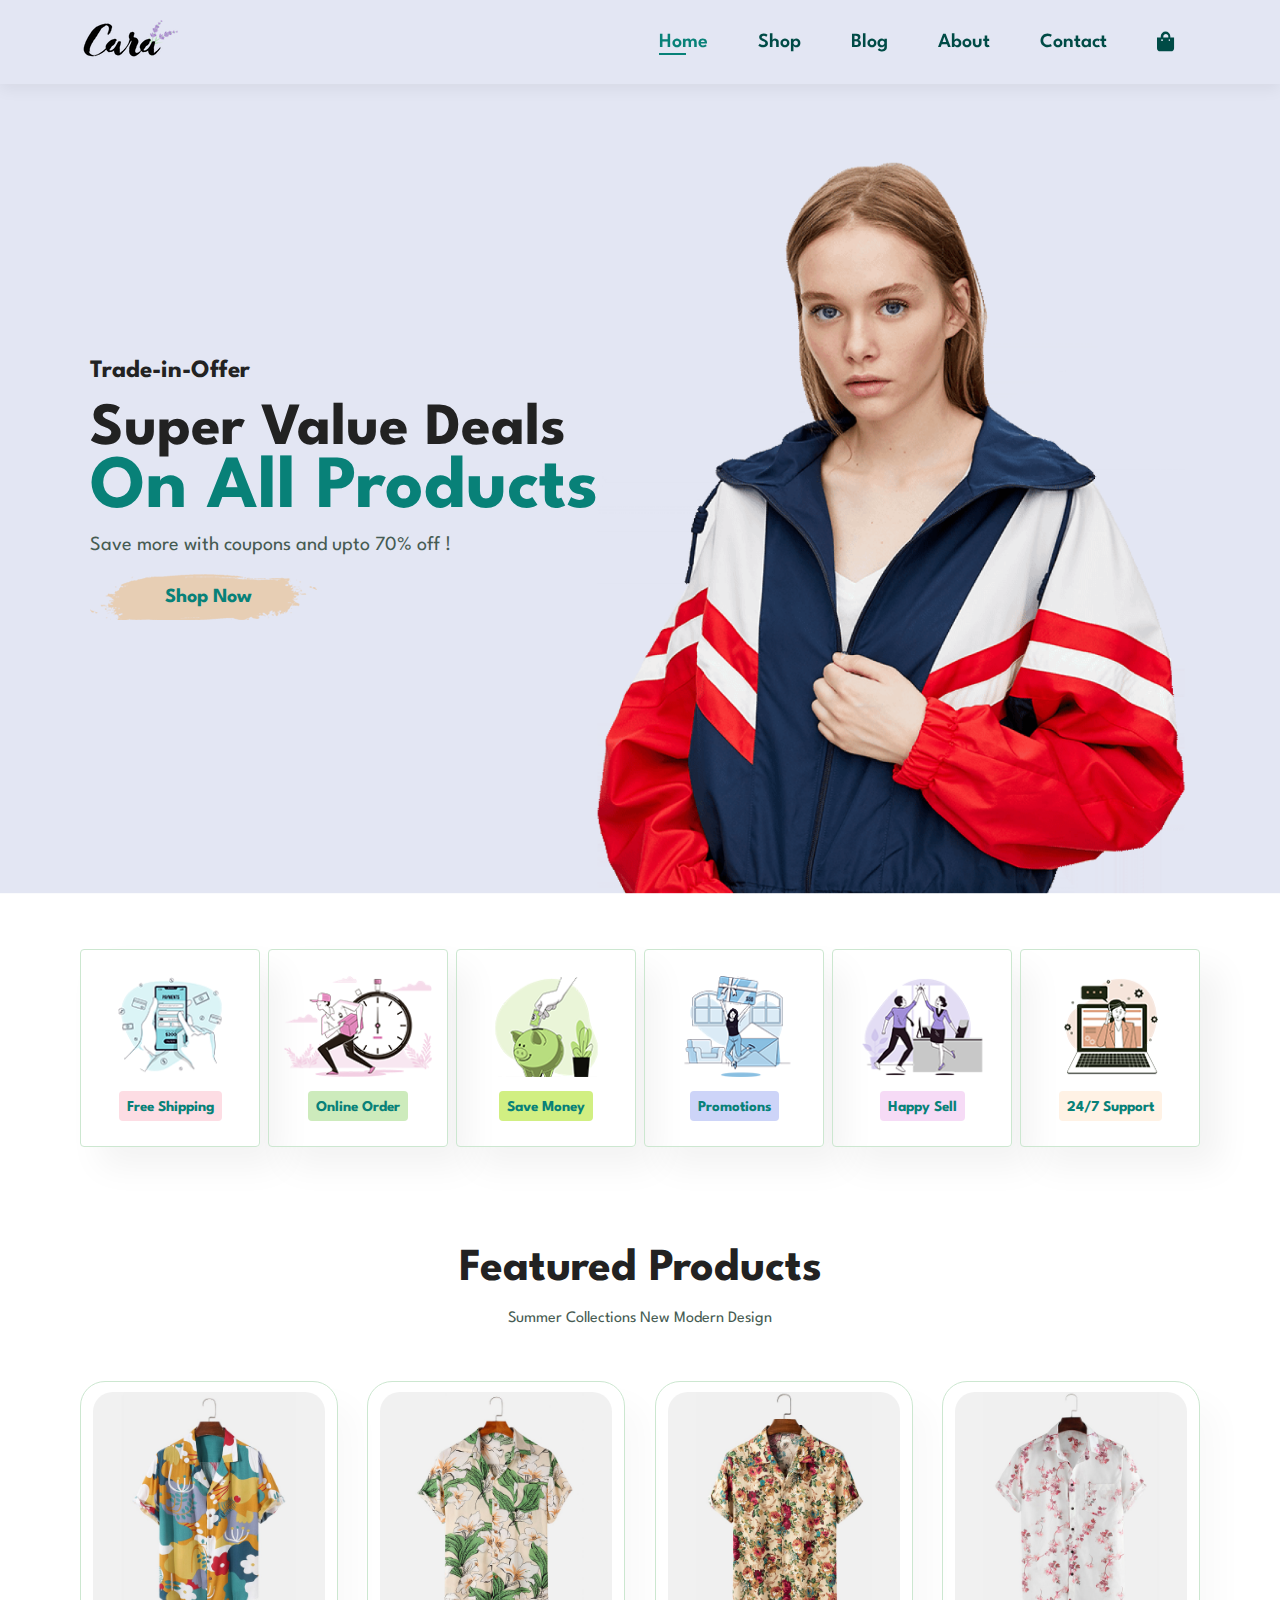
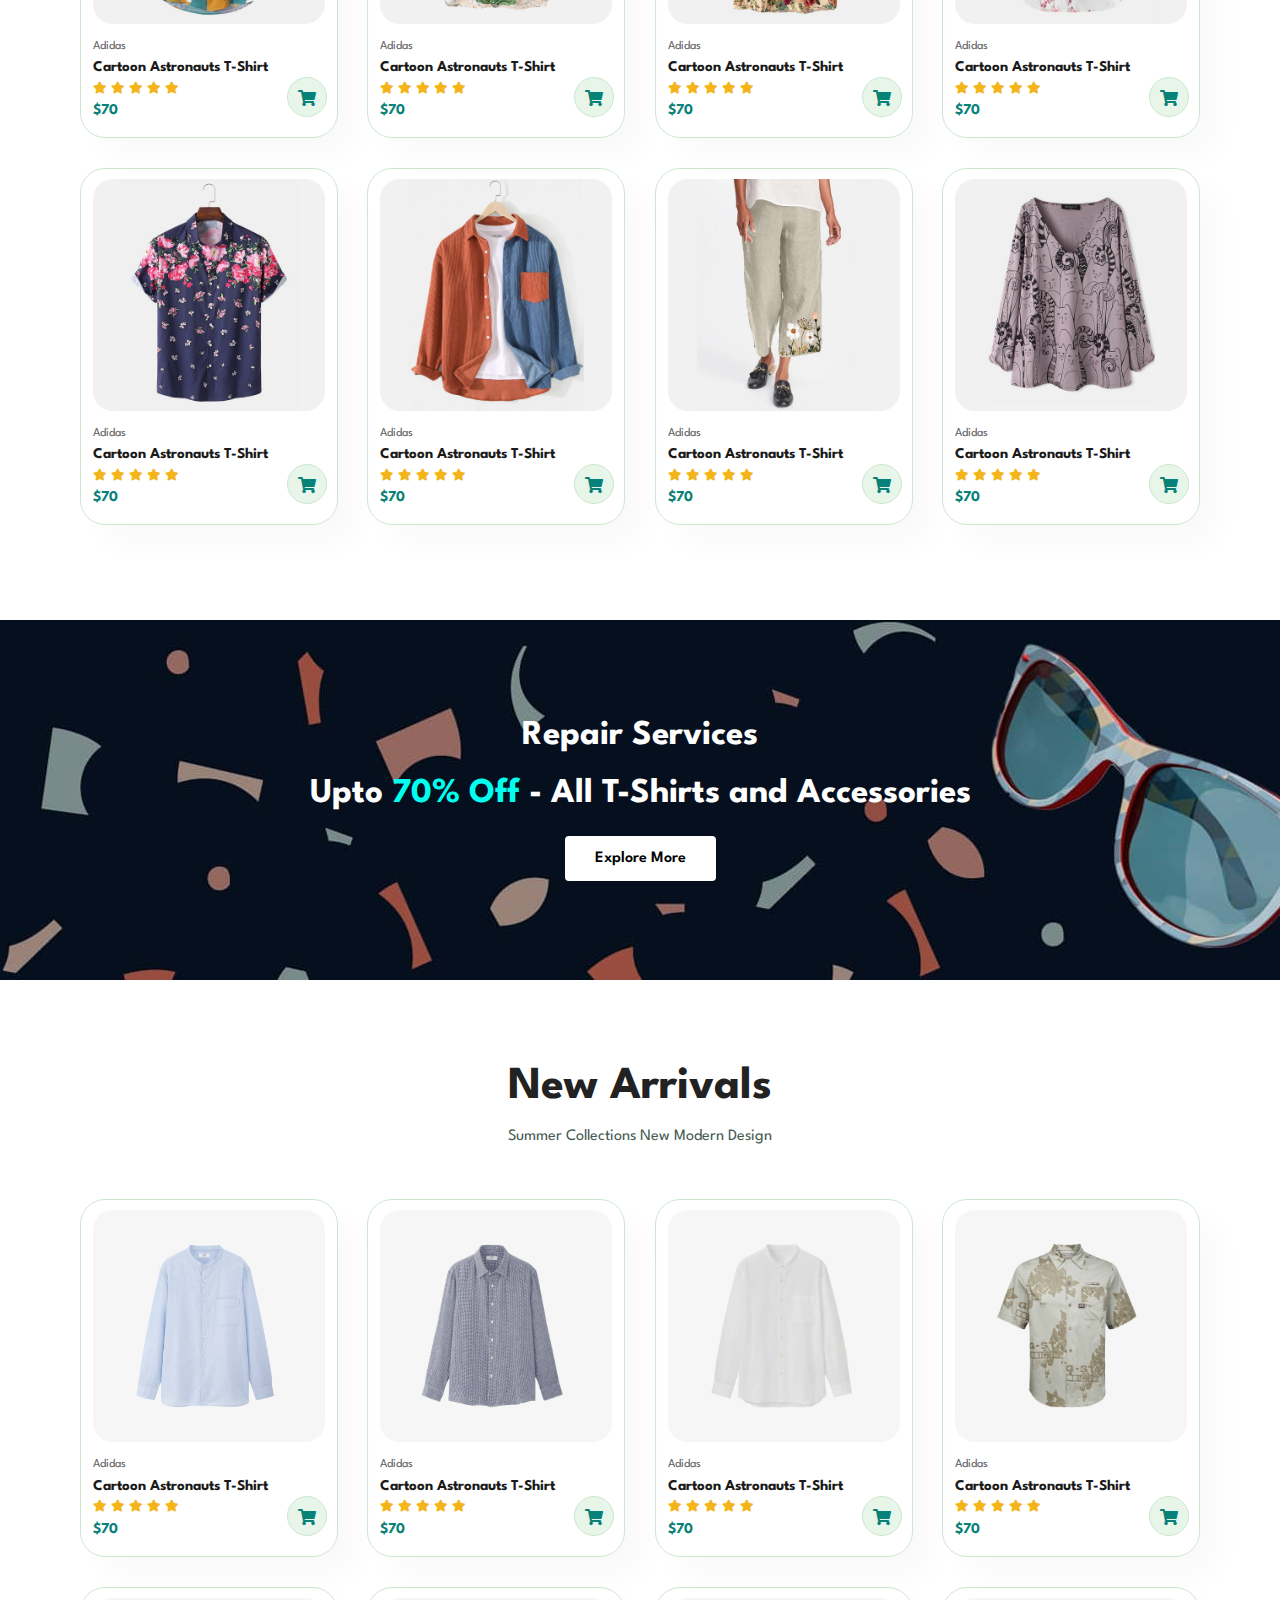
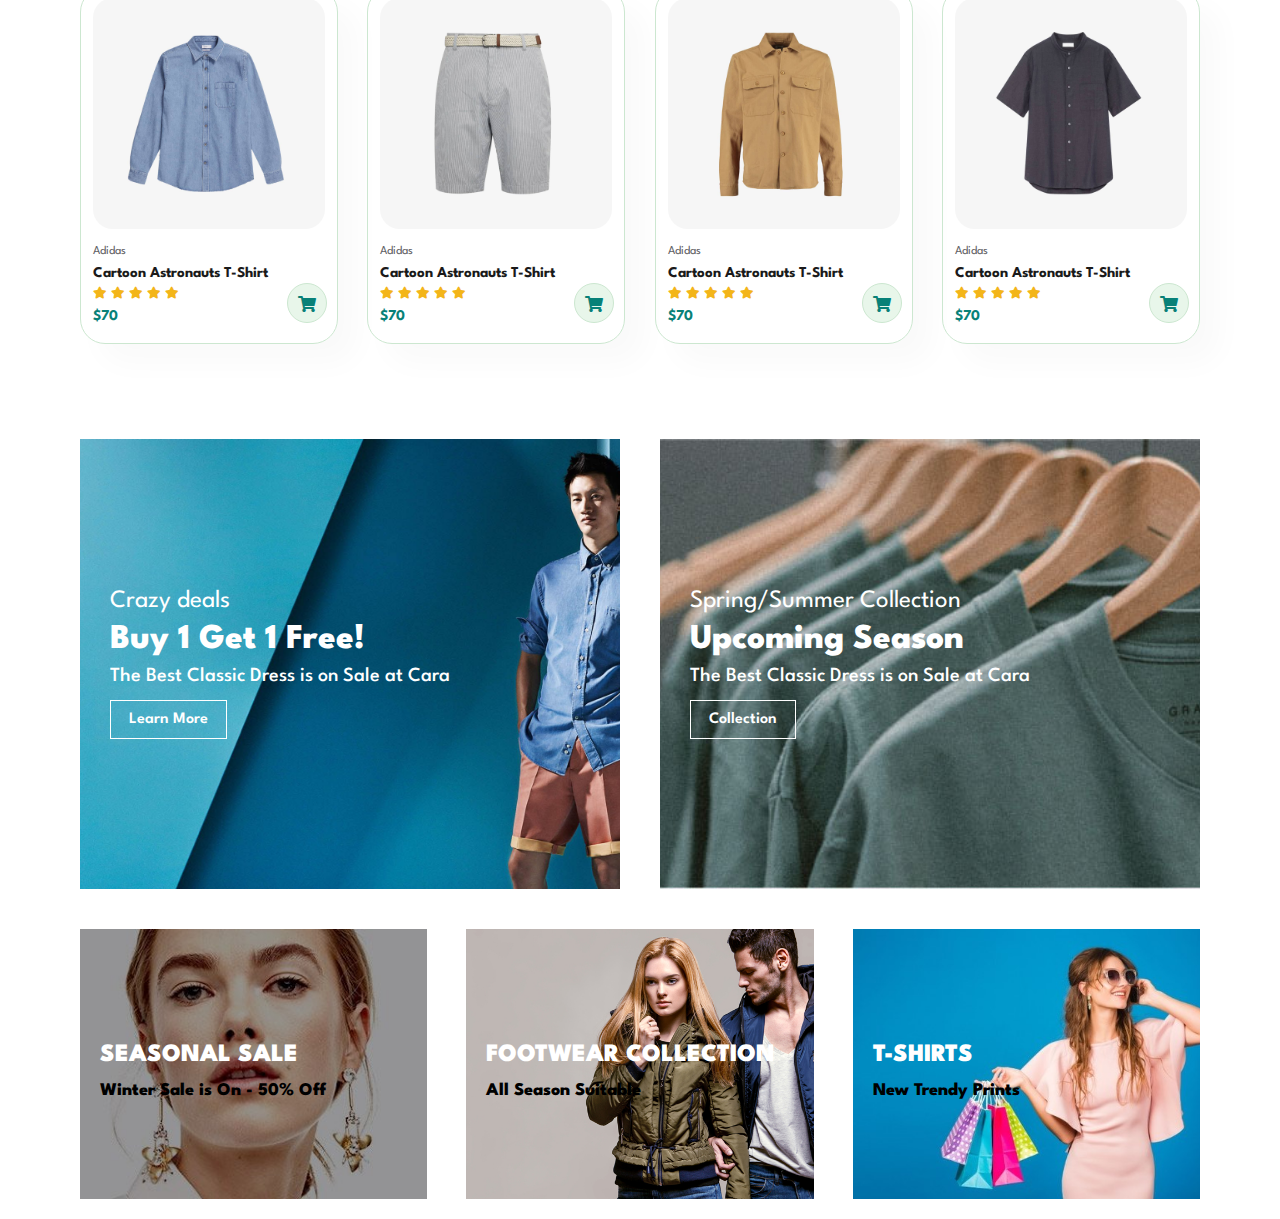
==== index.html @ 26cc650f "New Commits Were Made" ====
<!DOCTYPE html>
<html lang="en">
  <head>
    <meta charset="UTF-8" />
    <meta http-equiv="X-UA-Compatible" content="IE=edge" />
    <meta name="viewport" content="width=device-width, initial-scale=1.0" />
    <title>Cara</title>
    <link rel="stylesheet" href="./styles.css" />
    <link
      rel="stylesheet"
      href="https://use.fontawesome.com/releases/v5.15.4/css/all.css"
    />
  </head>
  <body>
    <section id="header">
      <a href="#"><img src="./img/logo.png" alt="logo" /></a>
      <div>
        <ul id="navbar">
          <li><a class="active" href="index.html">Home</a></li>
          <li><a href="shop.html">Shop</a></li>
          <li><a href="blog.html">Blog</a></li>
          <li><a href="about.html">About</a></li>
          <li><a href="contact.html">Contact</a></li>
          <li>
            <a href="cart.html"><i class="fas fa-shopping-bag"></i></a>
          </li>
        </ul>
      </div>
    </section>

    <section id="hero">
      <h4>Trade-in-Offer</h4>
      <h2>Super Value Deals</h2>
      <h1>On All Products</h1>
      <p>Save more with coupons and upto 70% off !</p>
      <button>Shop Now</button>
    </section>

    <section id="feature" class="section-p1">
      <div class="feature-box">
        <img src="./img/features/f1.png" alt="" />
        <h6>Free Shipping</h6>
      </div>
      <div class="feature-box">
        <img src="./img/features/f2.png" alt="" />
        <h6>Online Order</h6>
      </div>
      <div class="feature-box">
        <img src="./img/features/f3.png" alt="" />
        <h6>Save Money</h6>
      </div>
      <div class="feature-box">
        <img src="./img/features/f4.png" alt="" />
        <h6>Promotions</h6>
      </div>
      <div class="feature-box">
        <img src="./img/features/f5.png" alt="" />
        <h6>Happy Sell</h6>
      </div>
      <div class="feature-box">
        <img src="./img/features/f6.png" alt="" />
        <h6>24/7 Support</h6>
      </div>
    </section>

    <section id="product1" class="section-p1">
      <h2>Featured Products</h2>
      <p>Summer Collections New Modern Design</p>
      <div class="product-container">
        <div class="pro">
          <img src="./img/products/f1.jpg" alt="product" />
          <div class="description">
            <span>Adidas</span>
            <h5>Cartoon Astronauts T-Shirt</h5>
            <div class="rating-star">
              <i class="fas fa-star"></i>
              <i class="fas fa-star"></i>
              <i class="fas fa-star"></i>
              <i class="fas fa-star"></i>
              <i class="fas fa-star"></i>
            </div>
            <h4>$70</h4>
          </div>
          <a href="#"><i class="fas fa-shopping-cart cart"></i></a>
        </div>
        <div class="pro">
          <img src="./img/products/f2.jpg" alt="product" />
          <div class="description">
            <span>Adidas</span>
            <h5>Cartoon Astronauts T-Shirt</h5>
            <div class="rating-star">
              <i class="fas fa-star"></i>
              <i class="fas fa-star"></i>
              <i class="fas fa-star"></i>
              <i class="fas fa-star"></i>
              <i class="fas fa-star"></i>
            </div>
            <h4>$70</h4>
          </div>
          <a href="#"><i class="fas fa-shopping-cart cart"></i></a>
        </div>
        <div class="pro">
          <img src="./img/products/f3.jpg" alt="product" />
          <div class="description">
            <span>Adidas</span>
            <h5>Cartoon Astronauts T-Shirt</h5>
            <div class="rating-star">
              <i class="fas fa-star"></i>
              <i class="fas fa-star"></i>
              <i class="fas fa-star"></i>
              <i class="fas fa-star"></i>
              <i class="fas fa-star"></i>
            </div>
            <h4>$70</h4>
          </div>
          <a href="#"><i class="fas fa-shopping-cart cart"></i></a>
        </div>
        <div class="pro">
          <img src="./img/products/f4.jpg" alt="product" />
          <div class="description">
            <span>Adidas</span>
            <h5>Cartoon Astronauts T-Shirt</h5>
            <div class="rating-star">
              <i class="fas fa-star"></i>
              <i class="fas fa-star"></i>
              <i class="fas fa-star"></i>
              <i class="fas fa-star"></i>
              <i class="fas fa-star"></i>
            </div>
            <h4>$70</h4>
          </div>
          <a href="#"><i class="fas fa-shopping-cart cart"></i></a>
        </div>
        <div class="pro">
          <img src="./img/products/f5.jpg" alt="product" />
          <div class="description">
            <span>Adidas</span>
            <h5>Cartoon Astronauts T-Shirt</h5>
            <div class="rating-star">
              <i class="fas fa-star"></i>
              <i class="fas fa-star"></i>
              <i class="fas fa-star"></i>
              <i class="fas fa-star"></i>
              <i class="fas fa-star"></i>
            </div>
            <h4>$70</h4>
          </div>
          <a href="#"><i class="fas fa-shopping-cart cart"></i></a>
        </div>
        <div class="pro">
          <img src="./img/products/f6.jpg" alt="product" />
          <div class="description">
            <span>Adidas</span>
            <h5>Cartoon Astronauts T-Shirt</h5>
            <div class="rating-star">
              <i class="fas fa-star"></i>
              <i class="fas fa-star"></i>
              <i class="fas fa-star"></i>
              <i class="fas fa-star"></i>
              <i class="fas fa-star"></i>
            </div>
            <h4>$70</h4>
          </div>
          <a href="#"><i class="fas fa-shopping-cart cart"></i></a>
        </div>
        <div class="pro">
          <img src="./img/products/f7.jpg" alt="product" />
          <div class="description">
            <span>Adidas</span>
            <h5>Cartoon Astronauts T-Shirt</h5>
            <div class="rating-star">
              <i class="fas fa-star"></i>
              <i class="fas fa-star"></i>
              <i class="fas fa-star"></i>
              <i class="fas fa-star"></i>
              <i class="fas fa-star"></i>
            </div>
            <h4>$70</h4>
          </div>
          <a href="#"><i class="fas fa-shopping-cart cart"></i></a>
        </div>
        <div class="pro">
          <img src="./img/products/f8.jpg" alt="product" />
          <div class="description">
            <span>Adidas</span>
            <h5>Cartoon Astronauts T-Shirt</h5>
            <div class="rating-star">
              <i class="fas fa-star"></i>
              <i class="fas fa-star"></i>
              <i class="fas fa-star"></i>
              <i class="fas fa-star"></i>
              <i class="fas fa-star"></i>
            </div>
            <h4>$70</h4>
          </div>
          <a href="#"><i class="fas fa-shopping-cart cart"></i></a>
        </div>
      </div>
    </section>

    <section id="banner" class="section-m1">
      <h4>Repair Services</h4>
      <h2>Upto <span>70% Off</span> - All T-Shirts and Accessories</h2>
      <button class="normal">Explore More</button>
    </section>

    <section id="product1" class="section-p1">
      <h2>New Arrivals</h2>
      <p>Summer Collections New Modern Design</p>
      <div class="product-container">
        <div class="pro">
          <img src="./img/products/n1.jpg" alt="product" />
          <div class="description">
            <span>Adidas</span>
            <h5>Cartoon Astronauts T-Shirt</h5>
            <div class="rating-star">
              <i class="fas fa-star"></i>
              <i class="fas fa-star"></i>
              <i class="fas fa-star"></i>
              <i class="fas fa-star"></i>
              <i class="fas fa-star"></i>
            </div>
            <h4>$70</h4>
          </div>
          <a href="#"><i class="fas fa-shopping-cart cart"></i></a>
        </div>
        <div class="pro">
          <img src="./img/products/n2.jpg" alt="product" />
          <div class="description">
            <span>Adidas</span>
            <h5>Cartoon Astronauts T-Shirt</h5>
            <div class="rating-star">
              <i class="fas fa-star"></i>
              <i class="fas fa-star"></i>
              <i class="fas fa-star"></i>
              <i class="fas fa-star"></i>
              <i class="fas fa-star"></i>
            </div>
            <h4>$70</h4>
          </div>
          <a href="#"><i class="fas fa-shopping-cart cart"></i></a>
        </div>
        <div class="pro">
          <img src="./img/products/n3.jpg" alt="product" />
          <div class="description">
            <span>Adidas</span>
            <h5>Cartoon Astronauts T-Shirt</h5>
            <div class="rating-star">
              <i class="fas fa-star"></i>
              <i class="fas fa-star"></i>
              <i class="fas fa-star"></i>
              <i class="fas fa-star"></i>
              <i class="fas fa-star"></i>
            </div>
            <h4>$70</h4>
          </div>
          <a href="#"><i class="fas fa-shopping-cart cart"></i></a>
        </div>
        <div class="pro">
          <img src="./img/products/n4.jpg" alt="product" />
          <div class="description">
            <span>Adidas</span>
            <h5>Cartoon Astronauts T-Shirt</h5>
            <div class="rating-star">
              <i class="fas fa-star"></i>
              <i class="fas fa-star"></i>
              <i class="fas fa-star"></i>
              <i class="fas fa-star"></i>
              <i class="fas fa-star"></i>
            </div>
            <h4>$70</h4>
          </div>
          <a href="#"><i class="fas fa-shopping-cart cart"></i></a>
        </div>
        <div class="pro">
          <img src="./img/products/n5.jpg" alt="product" />
          <div class="description">
            <span>Adidas</span>
            <h5>Cartoon Astronauts T-Shirt</h5>
            <div class="rating-star">
              <i class="fas fa-star"></i>
              <i class="fas fa-star"></i>
              <i class="fas fa-star"></i>
              <i class="fas fa-star"></i>
              <i class="fas fa-star"></i>
            </div>
            <h4>$70</h4>
          </div>
          <a href="#"><i class="fas fa-shopping-cart cart"></i></a>
        </div>
        <div class="pro">
          <img src="./img/products/n6.jpg" alt="product" />
          <div class="description">
            <span>Adidas</span>
            <h5>Cartoon Astronauts T-Shirt</h5>
            <div class="rating-star">
              <i class="fas fa-star"></i>
              <i class="fas fa-star"></i>
              <i class="fas fa-star"></i>
              <i class="fas fa-star"></i>
              <i class="fas fa-star"></i>
            </div>
            <h4>$70</h4>
          </div>
          <a href="#"><i class="fas fa-shopping-cart cart"></i></a>
        </div>
        <div class="pro">
          <img src="./img/products/n7.jpg" alt="product" />
          <div class="description">
            <span>Adidas</span>
            <h5>Cartoon Astronauts T-Shirt</h5>
            <div class="rating-star">
              <i class="fas fa-star"></i>
              <i class="fas fa-star"></i>
              <i class="fas fa-star"></i>
              <i class="fas fa-star"></i>
              <i class="fas fa-star"></i>
            </div>
            <h4>$70</h4>
          </div>
          <a href="#"><i class="fas fa-shopping-cart cart"></i></a>
        </div>
        <div class="pro">
          <img src="./img/products/n8.jpg" alt="product" />
          <div class="description">
            <span>Adidas</span>
            <h5>Cartoon Astronauts T-Shirt</h5>
            <div class="rating-star">
              <i class="fas fa-star"></i>
              <i class="fas fa-star"></i>
              <i class="fas fa-star"></i>
              <i class="fas fa-star"></i>
              <i class="fas fa-star"></i>
            </div>
            <h4>$70</h4>
          </div>
          <a href="#"><i class="fas fa-shopping-cart cart"></i></a>
        </div>
      </div>
    </section>

    <section id="sm-banner" class="section-p1">
      <div class="banner-box">
        <h4>Crazy deals</h4>
        <h2>Buy 1 Get 1 Free!</h2>
        <span>The Best Classic Dress is on Sale at Cara</span>
        <button class="white">Learn More</button>
      </div>
      <div class="banner-box banner-box2">
        <h4>Spring/Summer Collection</h4>
        <h2>Upcoming Season</h2>
        <span>The Best Classic Dress is on Sale at Cara</span>
        <button class="white">Collection</button>
      </div>
    </section>

    <section id="banner3">
      <div class="banner-box">
        <h2>SEASONAL SALE</h2>
        <h3>Winter Sale is On - 50% Off</h3>
      </div>
      <div class="banner-box banner-box2">
        <h2>FOOTWEAR COLLECTION</h2>
        <h3>All Season Suitable</h3>
      </div>
      <div class="banner-box banner-box3">
        <h2>T-SHIRTS</h2>
        <h3>New Trendy Prints</h3>
      </div>
    </section>

    <section id="newsletter"></section>

    <script src="script.js"></script>
  </body>
</html>
---- styles.css ----
@import url("https://fonts.googleapis.com/css2?family=League+Spartan:wght@100;200;300;500;600;700;800;900&display=swap");

* {
  margin: 0;
  padding: 0;
  box-sizing: border-box;
  font-family: "League Spartan", sans-serif;
}

h1 {
  font-size: 50px;
  color: #222;
  line-height: 64px;
}

h2 {
  font-size: 46px;
  color: #222;
  line-height: 54px;
}

h4 {
  font-size: 20px;
  color: #222;
}

h6 {
  font-weight: 700;
  font-size: 12px;
}

p {
  font-size: 16px;
  color: #465b52;
  margin: 15px 0 20px 0;
}

.section-p1 {
  padding: 40px 80px;
}

.section-m1 {
  margin: 40px 0;
}

button.normal {
  font-size: 16px;
  font-weight: 600;
  color: #000;
  background-color: white;
  border: none;
  border-radius: 4px;
  padding: 15px 30px;
  cursor: pointer;
  outline: none;
  transition: 0.2s;
}

button.white {
  font-size: 16px;
  font-weight: 600;
  color: #fff;
  background-color: transparent;
  border: 1px solid #fff;
  padding: 11px 18px;
  cursor: pointer;
  outline: none;
  transition: 0.2s;
}

body {
  width: 100%;
  font-family: "League Spartan", sans-serif;
}

/* HEADER Starts */

#header {
  display: flex;
  align-items: center;
  justify-content: space-between;
  padding: 20px 80px;
  background: #e3e6f3;
  box-shadow: 0 5px 15px rgba(0, 0, 0, 0.06);
  z-index: 999;
  position: sticky;
  top: 0;
  left: 0;
}

/* NAVBAR */
#navbar {
  display: flex;
  align-items: center;
  justify-content: center;
}

/* Removing bullet points of list */
#navbar li {
  list-style: none;
  padding: 0 20px;
  margin: 5px;
  position: relative;
}

/* Removing Underline of Anchor Tag */
#navbar li a {
  text-decoration: none;
  font-size: 20px;
  font-weight: 600;
  color: #004b46;
  transition: 0.3s ease;
}

/* Adding Hover Effect */
#navbar li a:hover,
#navbar li a.active {
  color: #088178;
}

/* Underline Effect */
#navbar li a.active::after,
#navbar li a:hover::after {
  content: "";
  width: 30%;
  height: 2px;
  background: #088178;
  position: absolute;
  bottom: -4px;
  left: 20px;
}

/* Hero  */
#hero {
  background-image: url(./img/hero4.png);
  height: 100%;
  /* Create the parallax scrolling effect
  background-attachment: fixed;
  background-position: center;
  background-repeat: no-repeat;
  background-size: cover; */
  height: 90vh;
  width: 100%;
  background-size: cover;
  background-position: top 20% right 0;
  padding: 0 90px;
  display: flex;
  flex-direction: column;
  align-items: flex-start;
  justify-content: center;
}

/* Styling Hero Content */
#hero h4 {
  font-size: 25px;
  margin-bottom: 20px; /*changed padding-bottom: 15px; to margin-bottom: 15px;*/
}
#hero h2 {
  font-size: 60px;
}
#hero h1 {
  color: #088178;
  font-size: 75px;
}
#hero p {
  font-size: 20px;
  color: #465b52;
  margin-bottom: 20px;
}
#hero button {
  background-image: url(./img/button.png);
  background-color: transparent;
  color: #088178;
  border: none;
  padding: 14px 80px 14px 75px;
  font-size: 20px;
  font-weight: 700;
  background-repeat: no-repeat;
  cursor: pointer;
}

/* FEATURES SECTION */
#feature .feature-box {
  width: 180px;
  text-align: center;
  padding: 25px 15px;
  box-shadow: 20px 20px 34px rgba(0, 0, 0, 0.05);
  border: 1px solid #cce7d0;
  border-radius: 4px;
  margin: 15px 0;
}

/* Aligning all features in single row */
#feature {
  display: flex;
  align-items: center;
  justify-content: space-between;
  flex-wrap: wrap;
}

#feature .feature-box:hover {
  box-shadow: 10px 10px 54px rgba(70, 60, 220, 0.2);
}

#feature .feature-box h6 {
  padding: 9px 8px 6px 8px;
  line-height: 1;
  border-radius: 4px;
  background-color: #fddde4;
  color: #088178;
  display: inline-block;
  font-size: 15px;
}

#feature .feature-box img {
  width: 100%;
  margin-bottom: 10px;
}

/* Changing Text Backround for Each Feature */
#feature .feature-box:nth-child(2) h6 {
  background-color: #cdebbc;
}
#feature .feature-box:nth-child(3) h6 {
  background-color: #d1ef82;
}
#feature .feature-box:nth-child(4) h6 {
  background-color: #cdd4f8;
}
#feature .feature-box:nth-child(5) h6 {
  background-color: #f6dbf6;
}
#feature .feature-box:nth-child(6) h6 {
  background-color: #fff2e5;
}

/* PRODUCT CONTAINER */
#product1 {
  text-align: center;
}

#product1 .product-container {
  display: flex;
  align-items: center;
  justify-content: space-between;
  padding-top: 20px;
  flex-wrap: wrap;
}

#product1 .pro {
  width: 23%;
  min-width: 250px;
  padding: 10px 12px;
  border: 1px solid #cce7d0;
  border-radius: 25px;
  cursor: pointer;
  box-shadow: 20px 20px 30px rgba(0, 0, 0, 0.025);
  margin: 15px 0;
  transition: 0.2s ease;
  position: relative;
}

#product1 .pro img {
  width: 100%;
  border-radius: 20px;
}

#product1 .pro:hover {
  box-shadow: 20px 20px 30px rgba(0, 0, 0, 0.06);
}

#product1 .pro .description {
  text-align: start;
  padding: 10px 0;
}

#product1 .pro .description span {
  color: #606063;
  font-size: 12px;
}

#product1 .pro .description h5 {
  padding-top: 7.5px;
  font-size: 15px;
  color: #1a1a1a;
}

#product1 .pro .description i {
  padding-top: 7.5px;
  font-size: 12px;
  color: rgb(243, 181, 25);
}

#product1 .pro .description h4 {
  padding-top: 7.5px;
  font-weight: 700;
  font-size: 15px;
  color: #088178;
}
#product1 .pro .cart {
  width: 40px;
  height: 40px;
  line-height: 40px;
  border-radius: 50px;
  color: #088178;
  background-color: #e8f6ea;
  border: 1px solid #cce7d0;
  position: absolute;
  bottom: 20px;
  right: 10px;
}

/* BANNER  */
#banner {
  display: flex;
  flex-direction: column;
  justify-content: center;
  align-items: center;
  background-image: url(/img/banner/b2.jpg);
  width: 100%;
  height: 40vh;
  background-size: cover;
  background-position: center;
}

#banner h4 {
  color: white;
  font-size: 35px;
}

#banner h2 {
  color: white;
  font-size: 35px;
  padding: 15px 0;
}

#banner h2 span {
  color: #00ffee;
}

#banner button:hover {
  background: #088178;
  color: white;
}

/* BANNER 2 */
#sm-banner {
  display: flex;
  justify-content: space-between;
  flex-wrap: wrap;
}

#sm-banner .banner-box {
  display: flex;
  flex-direction: column;
  justify-content: center;
  align-items: flex-start;
  background-image: url(./img/banner/b-17.jpg);
  min-width: 48.25%;
  height: 50vh;
  background-size: cover;
  background-position: center;
  padding: 30px;
}

#sm-banner .banner-box2 {
  background-image: url(/img/banner/b10.jpg);
}

#sm-banner h4 {
  color: white;
  font-size: 25px;
  font-weight: 400;
}

#sm-banner h2 {
  color: white;
  font-size: 35px;
  font-weight: 800;
}

#sm-banner span {
  color: white;
  font-size: 20px;
  font-weight: 500;
  padding-bottom: 15px;
}

/* Hover Effect */
#sm-banner .banner-box:hover button {
  background: #cce7d0;
  border: 1px solid #cce7d0;
  color: #000;
}

#banner3 {
  display: flex;
  justify-content: space-between;
  flex-wrap: wrap;
  padding: 0 80px;
}

#banner3 .banner-box {
  display: flex;
  flex-direction: column;
  justify-content: center;
  align-items: flex-start;
  background-image: url(./img/banner/b7.jpg);
  min-width: 31%;
  margin-bottom: 20px;
  height: 30vh;
  background-size: cover;
  background-position: center;
  padding: 20px;
}

#banner3 .banner-box h2 {
  color: white;
  font-size: 25px;
  font-weight: 900;
}

#banner3 .banner-box h3 {
  color: #000;
  font-size: 18px;
  font-weight: 800;
}

#banner3 .banner-box2 {
  background-image: url(./img/banner/b4.jpg);
}

#banner3 .banner-box3 {
  background-image: url(./img/banner/b18.jpg);
}
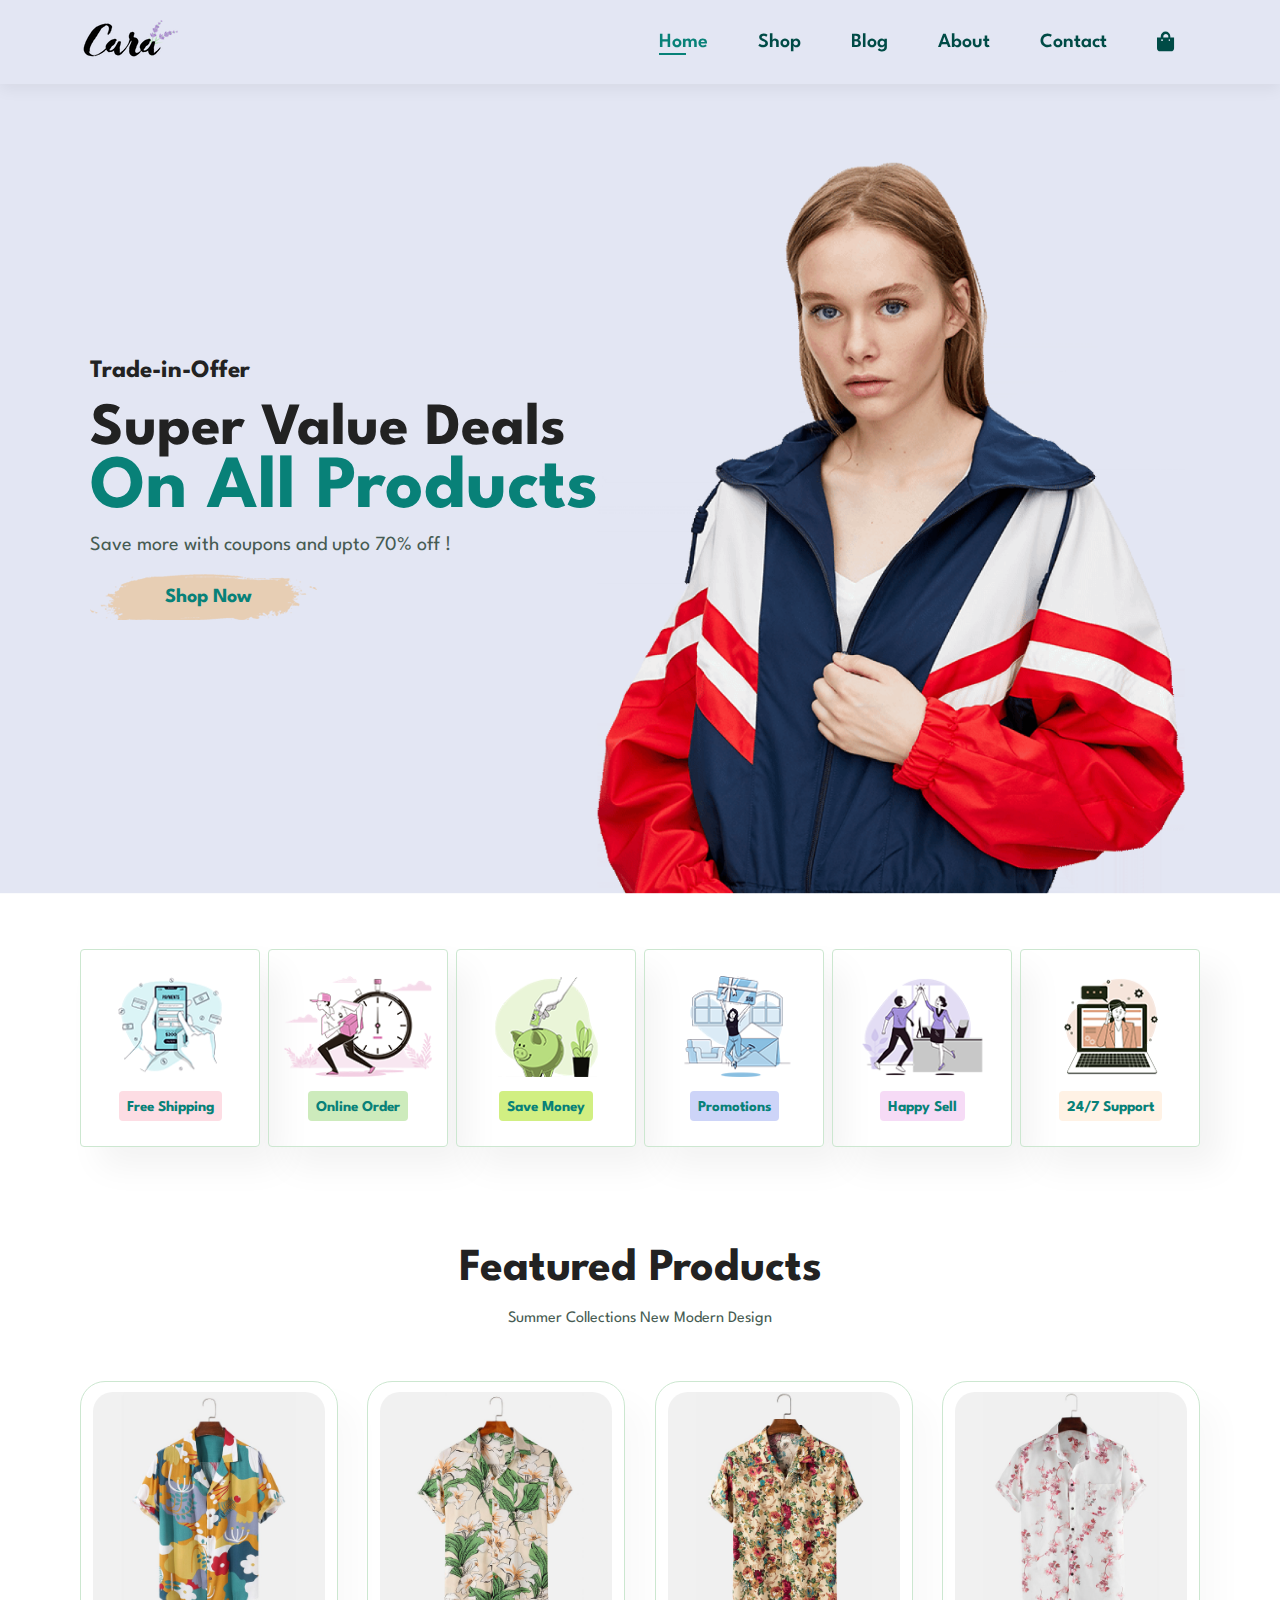
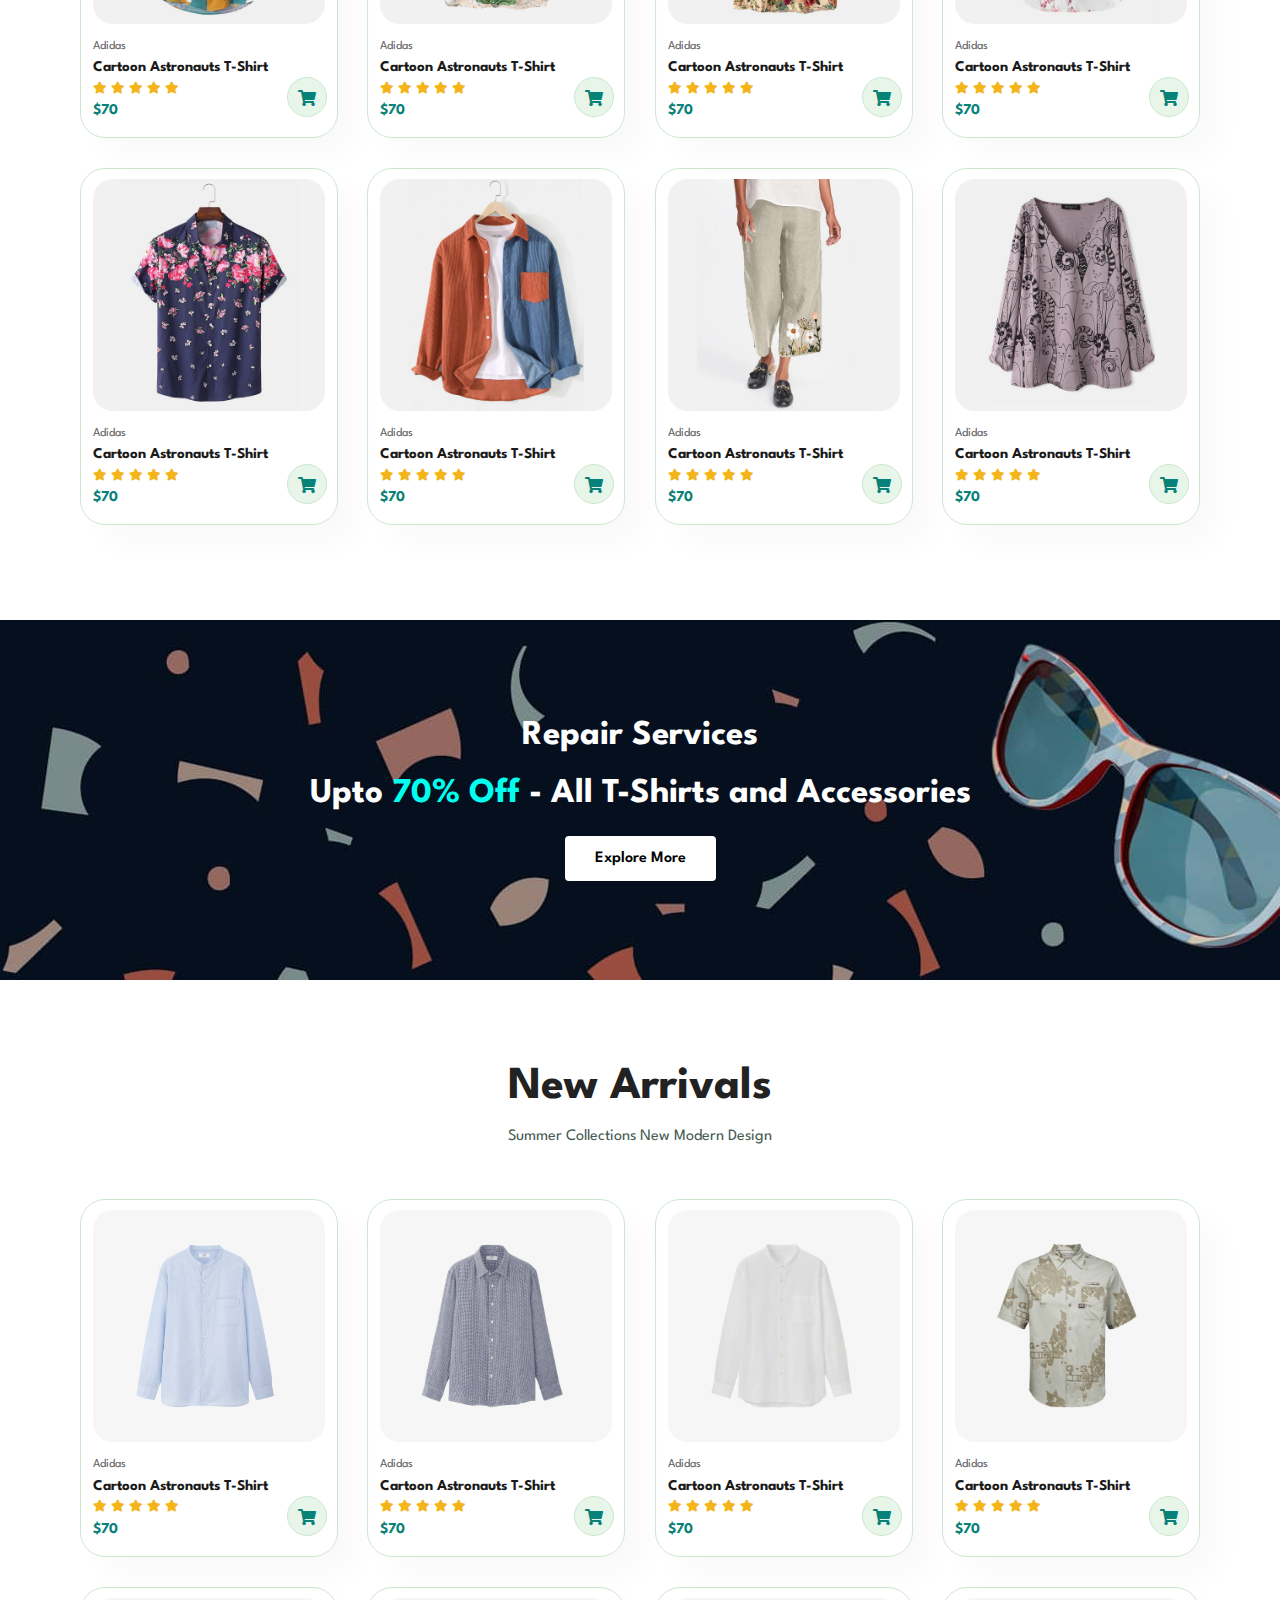
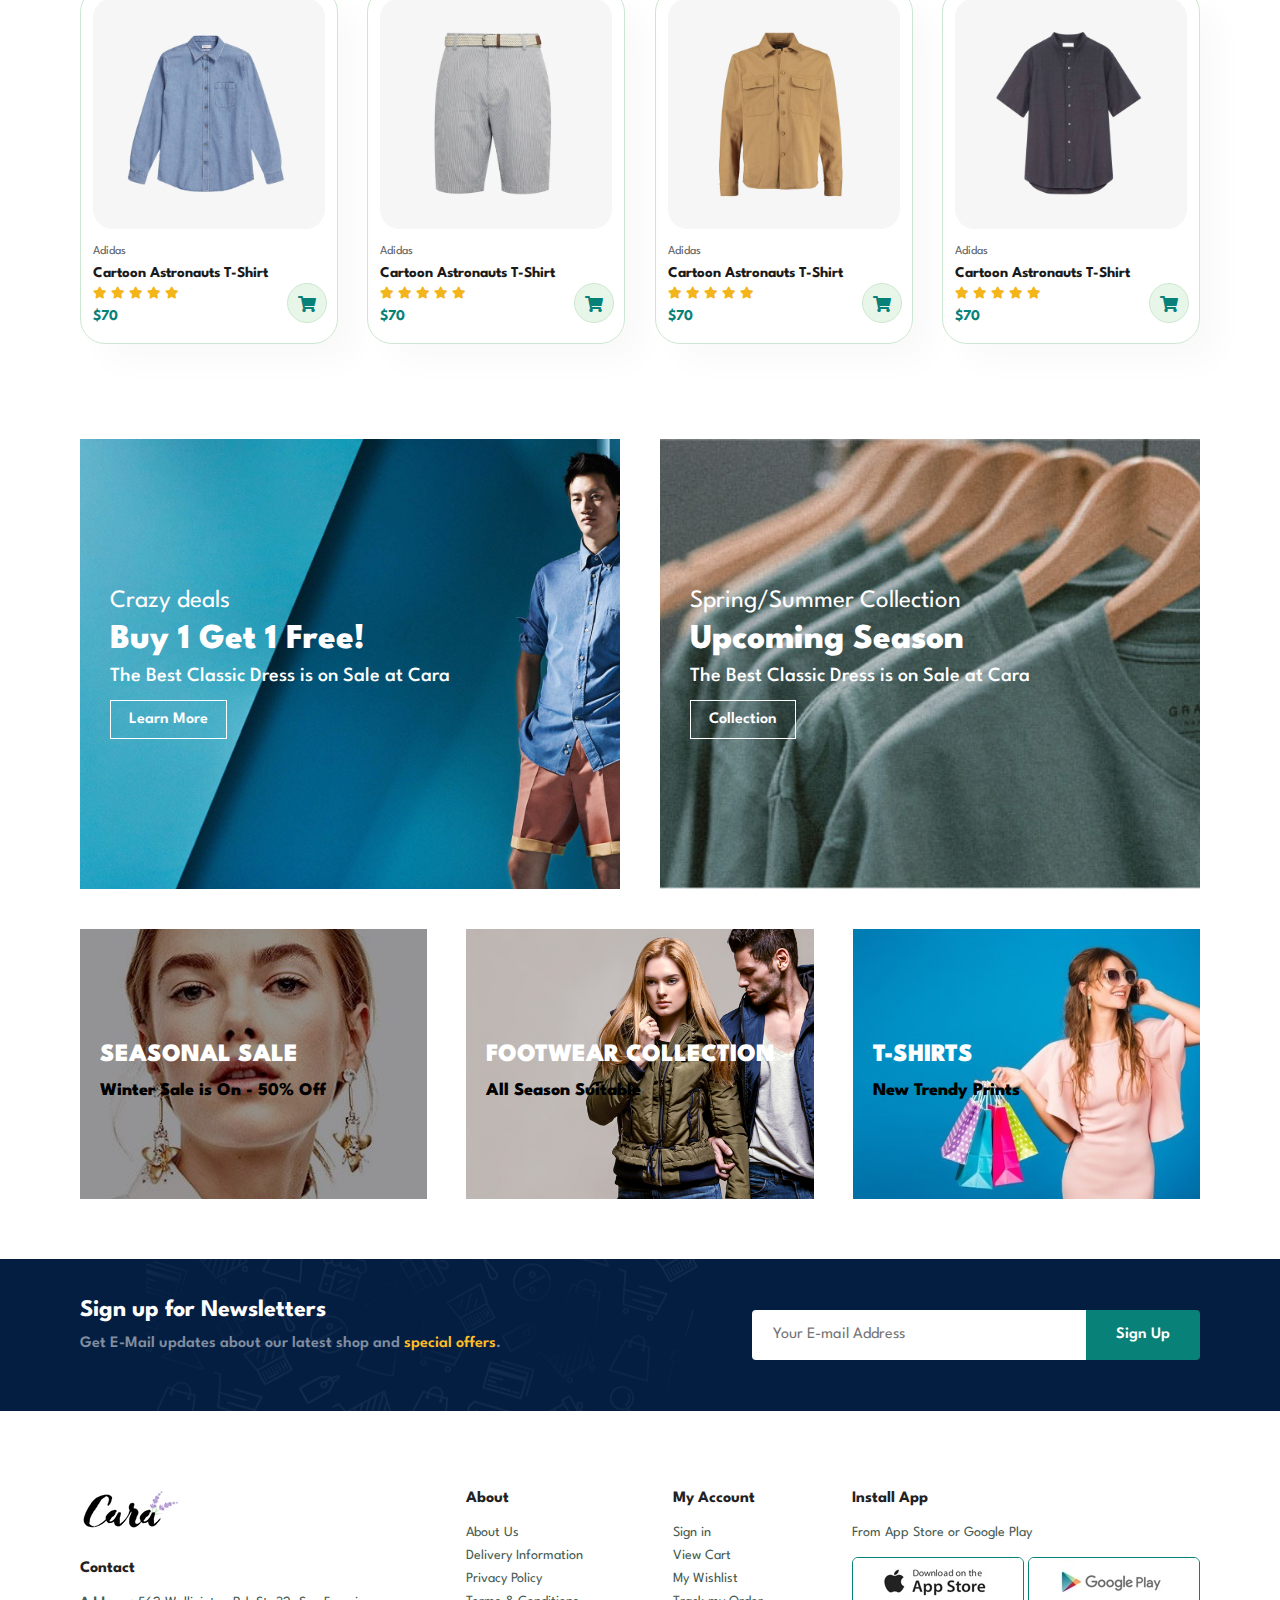
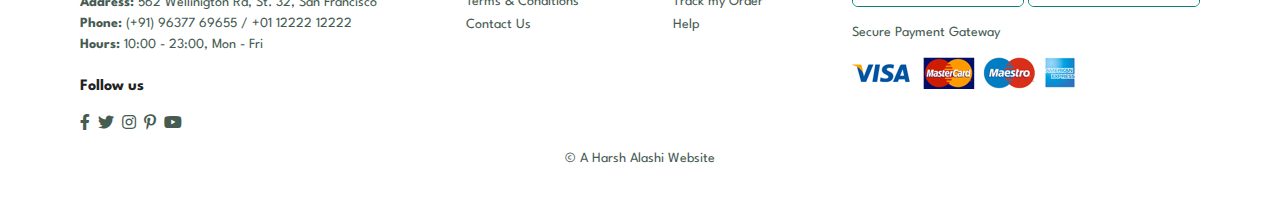
==== commit d39a5bc0: "Landing Page Done" ====
--- a/index.html
+++ b/index.html
@@ -369,7 +369,70 @@
       </div>
     </section>
 
-    <section id="newsletter"></section>
+    <section id="newsletter" class="section-p1 section-m1">
+      <div id="newstext">
+        <h4>Sign up for Newsletters</h4>
+        <p>
+          Get E-Mail updates about our latest shop and
+          <span>special offers</span>.
+        </p>
+      </div>
+      <div class="form">
+        <input type="text" placeholder="Your E-mail Address" />
+        <button class="normal">Sign Up</button>
+      </div>
+    </section>
+
+    <footer class="section-p1">
+      <div class="col">
+        <img class="logo" src="./img/logo.png" alt="Logo" />
+        <h4>Contact</h4>
+        <p>
+          <strong>Address:</strong> 562 Wellinigton Rd, St. 32, San Francisco
+        </p>
+        <p><strong>Phone:</strong> (+91) 96377 69655 / +01 12222 12222</p>
+        <p><strong>Hours:</strong> 10:00 - 23:00, Mon - Fri</p>
+        <div class="follow">
+          <h4>Follow us</h4>
+          <div class="icon">
+            <i class="fab fa-facebook-f"></i>
+            <i class="fab fa-twitter"></i>
+            <i class="fab fa-instagram"></i>
+            <i class="fab fa-pinterest-p"></i>
+            <i class="fab fa-youtube"></i>
+          </div>
+        </div>
+      </div>
+      <div class="col">
+        <h4>About</h4>
+        <a href="#">About Us</a>
+        <a href="#">Delivery Information</a>
+        <a href="#">Privacy Policy</a>
+        <a href="#">Terms & Conditions</a>
+        <a href="#">Contact Us</a>
+      </div>
+      <div class="col">
+        <h4>My Account</h4>
+        <a href="#">Sign in</a>
+        <a href="#">View Cart</a>
+        <a href="#">My Wishlist</a>
+        <a href="#">Track my Order</a>
+        <a href="#">Help</a>
+      </div>
+      <div class="col install">
+        <h4>Install App</h4>
+        <p>From App Store or Google Play</p>
+        <div class="row">
+          <img src="/img/pay/app.jpg" alt="appstore" />
+          <img src="./img/pay/play.jpg" alt="playstore" />
+        </div>
+        <p>Secure Payment Gateway</p>
+        <img src="/img/pay/pay.png" alt="" />
+      </div>
+      <div class="copyright">
+        <p>© A Harsh Alashi Website</p>
+      </div>
+    </footer>
 
     <script src="script.js"></script>
   </body>
--- a/styles.css
+++ b/styles.css
@@ -433,3 +433,120 @@
 #banner3 .banner-box3 {
   background-image: url(./img/banner/b18.jpg);
 }
+
+/* NEWSLETTER */
+#newsletter {
+  display: flex;
+  justify-content: space-between;
+  align-items: center;
+  flex-wrap: wrap;
+  background-image: url(/img/banner/b14.png);
+  background-repeat: no-repeat;
+  background-position: 20% 30%;
+  background-color: #041e42;
+}
+
+#newsletter h4 {
+  font-size: 24px;
+  font-weight: 700;
+  color: #fff;
+}
+
+#newsletter p {
+  font-size: 16px;
+  font-weight: 600;
+  color: #818ea0;
+}
+
+#newsletter p span {
+  color: #ffbd27;
+}
+
+#newsletter .form {
+  display: flex;
+  width: 40%;
+}
+
+#newsletter input {
+  height: 3.125rem;
+  padding: 0 1.25em;
+  font-size: 16px;
+  width: 100%;
+  border: 1px solid transparent;
+  border-radius: 4px;
+  outline: none;
+  border-top-right-radius: 0;
+  border-bottom-right-radius: 0;
+}
+
+#newsletter button {
+  background-color: #088178;
+  color: white;
+  white-space: nowrap;
+  border-top-left-radius: 0;
+  border-bottom-left-radius: 0;
+}
+
+/* FOOTER */
+footer {
+  display: flex;
+  flex-wrap: wrap;
+  justify-content: space-between;
+}
+footer .col {
+  display: flex;
+  flex-direction: column;
+  align-items: flex-start;
+  margin-bottom: 20px;
+}
+
+footer .logo {
+  margin-bottom: 30px;
+}
+
+footer h4 {
+  font-size: 16px;
+  padding-bottom: 20px;
+}
+
+footer p {
+  font-size: 14px;
+  margin: 0 0 8px 0;
+}
+
+footer a {
+  font-size: 14px;
+  text-decoration: none;
+  margin-bottom: 10px;
+  color: #465b52;
+}
+
+footer .follow {
+  margin-top: 20px;
+}
+
+footer .follow i {
+  color: #465b52;
+  padding-right: 4px;
+  cursor: pointer;
+}
+
+footer .install .row img {
+  border: 1px solid #088178;
+  border-radius: 6px;
+}
+
+footer .install img {
+  margin: 10px 0 15px 0;
+}
+
+/* Hover Effect */
+footer .follow i:hover,
+footer a:hover {
+  color: #088178;
+}
+
+footer .copyright {
+  width: 100%;
+  text-align: center;
+}
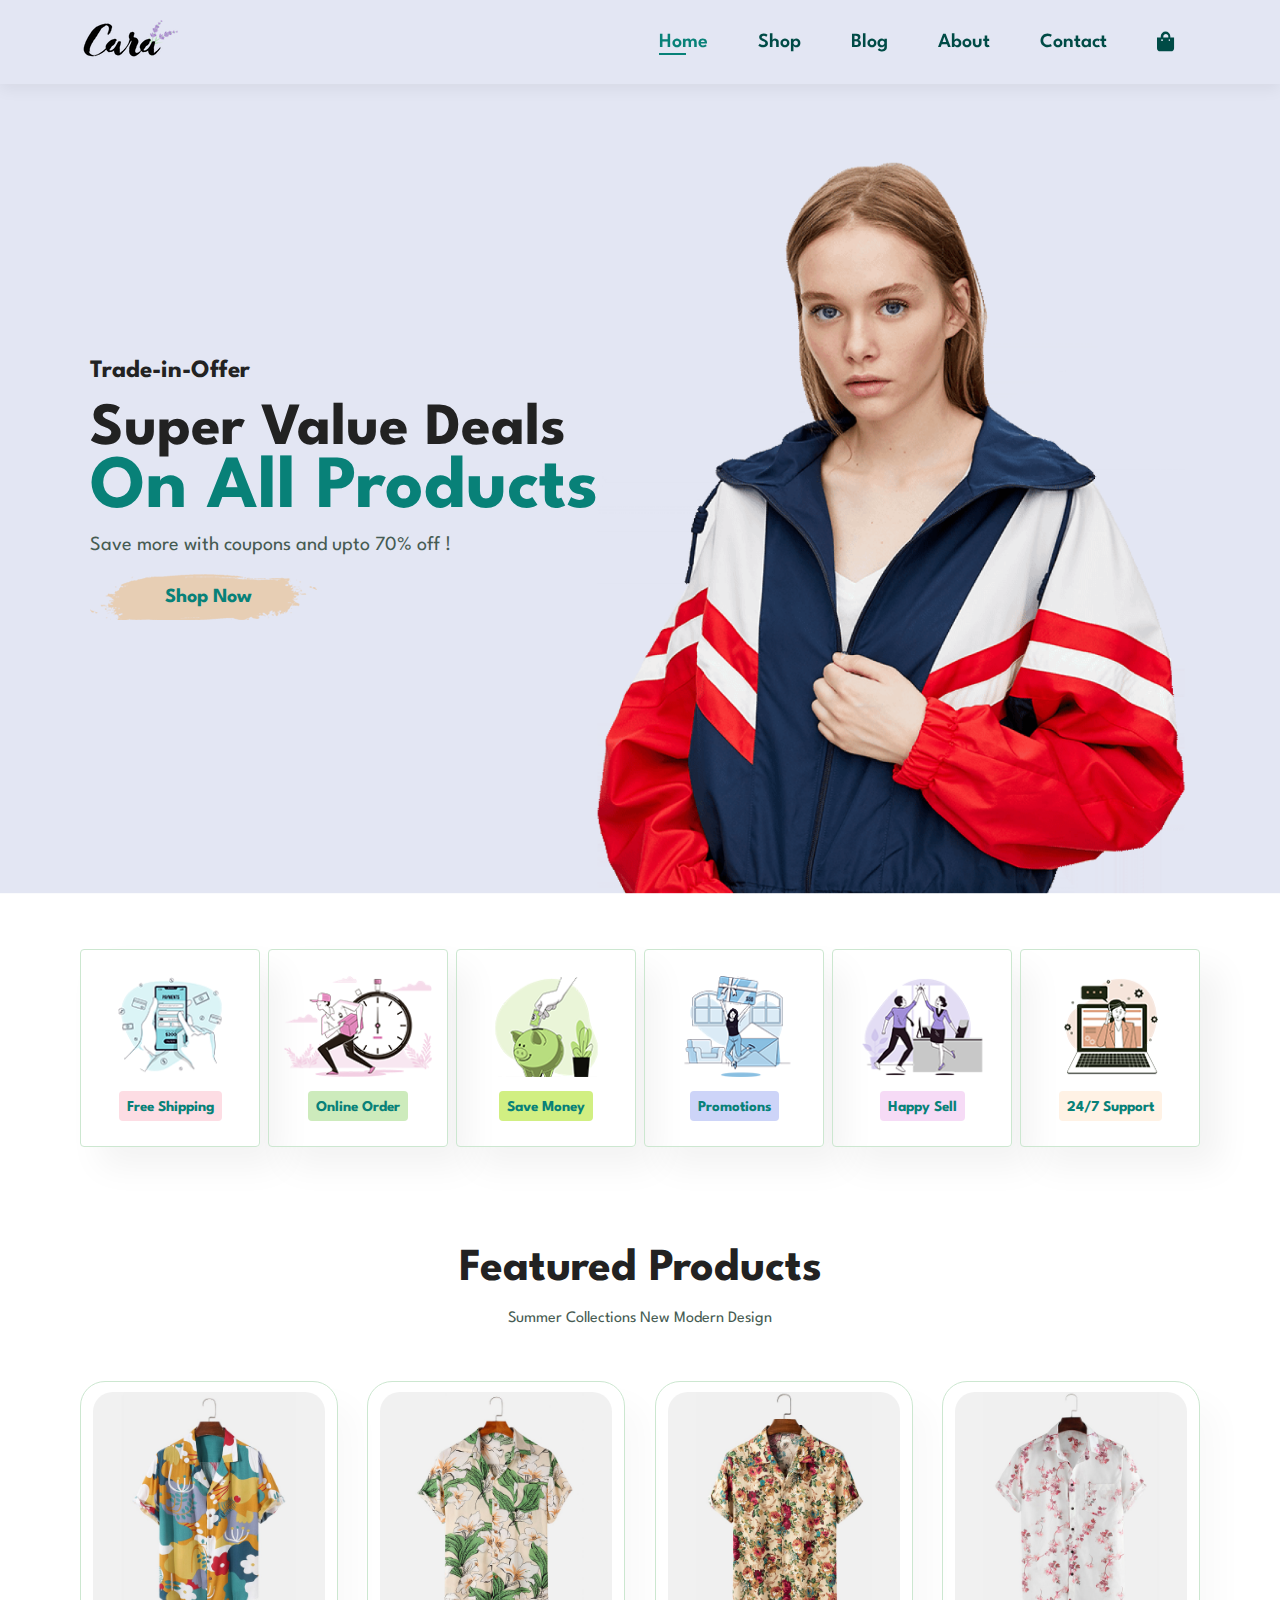
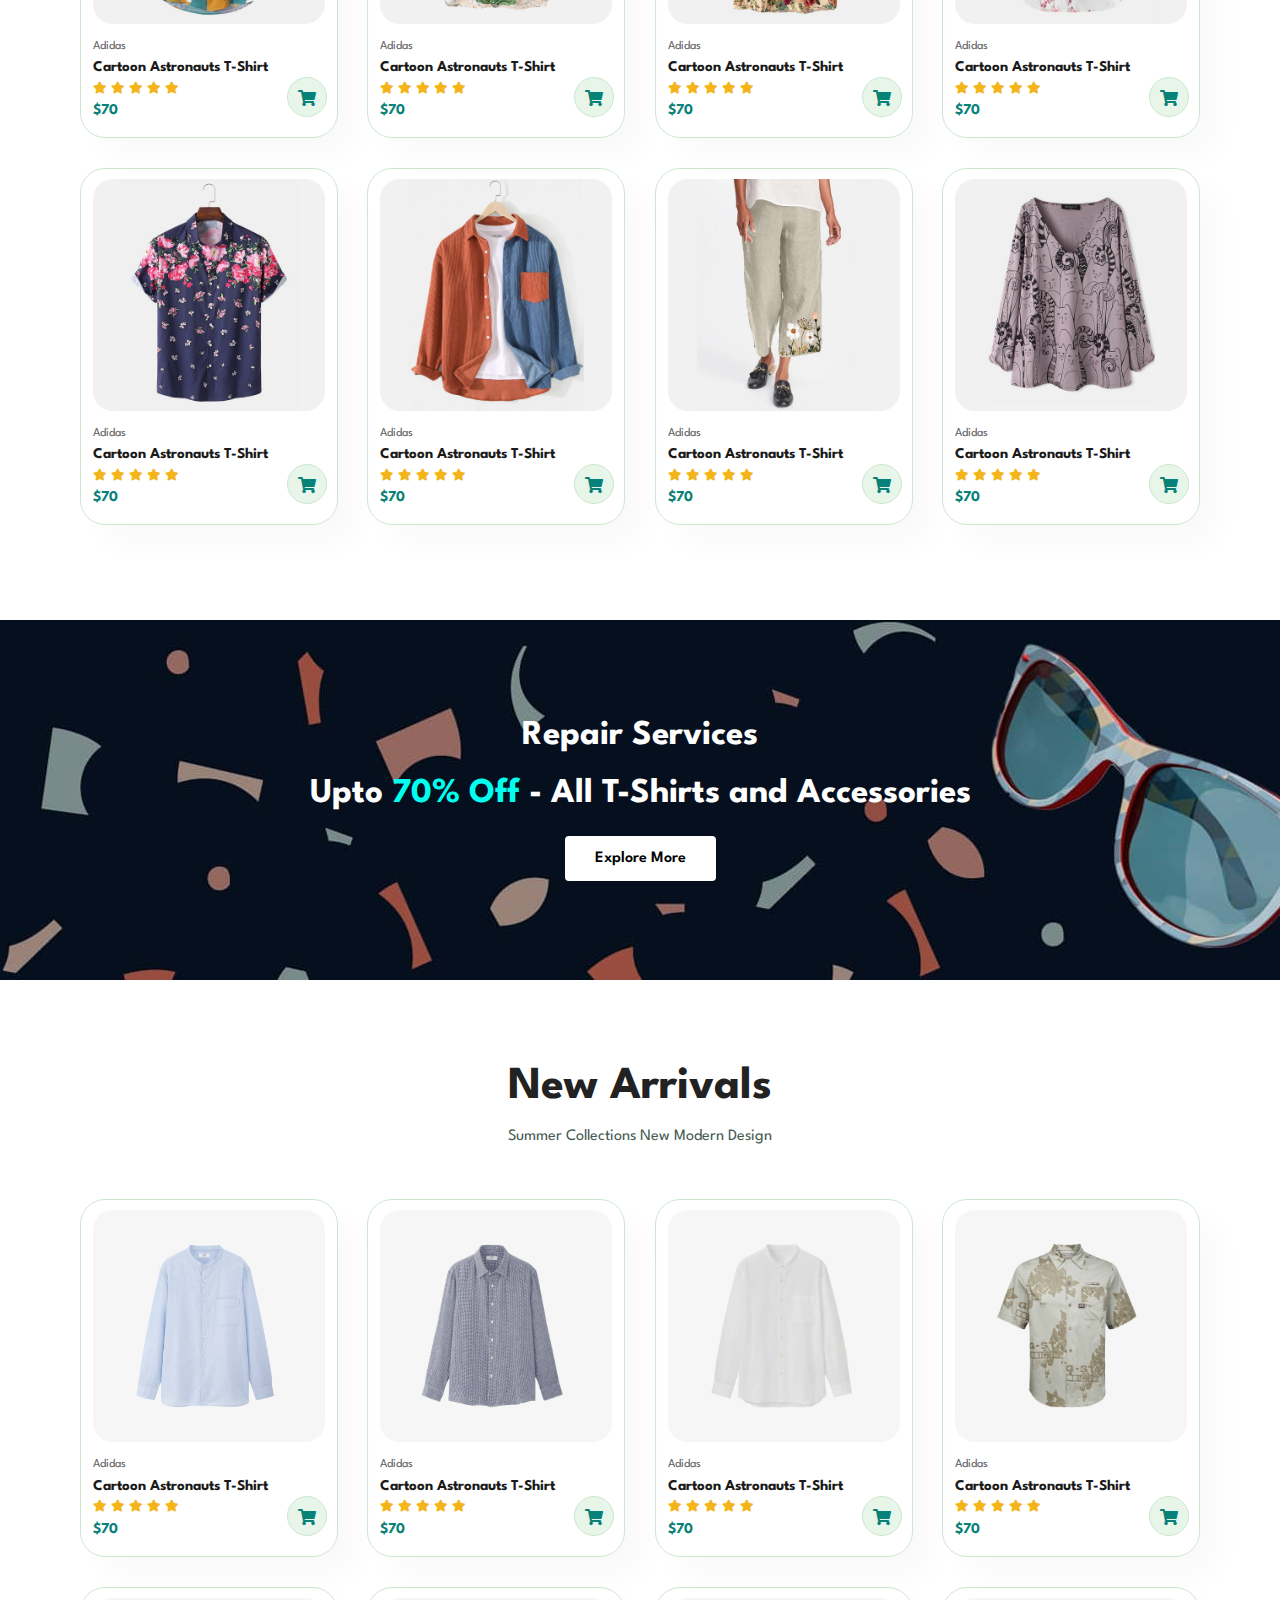
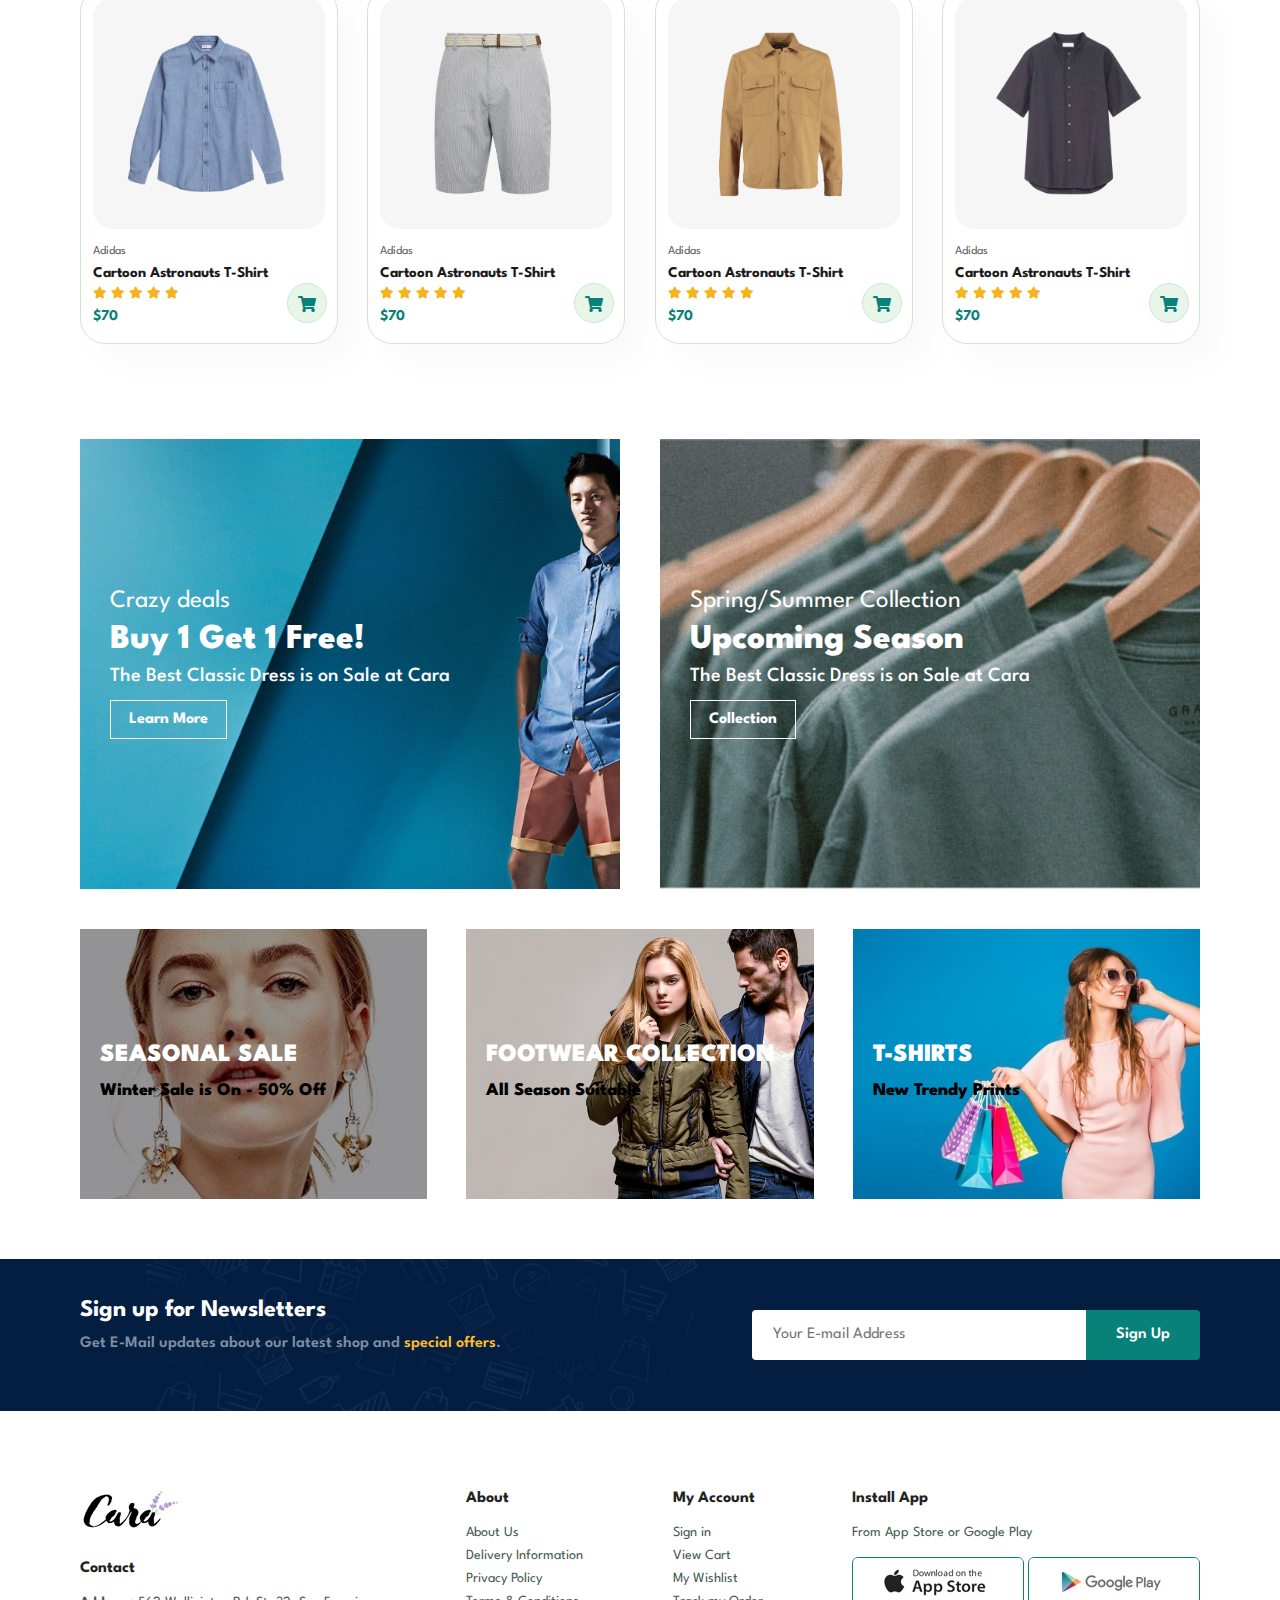
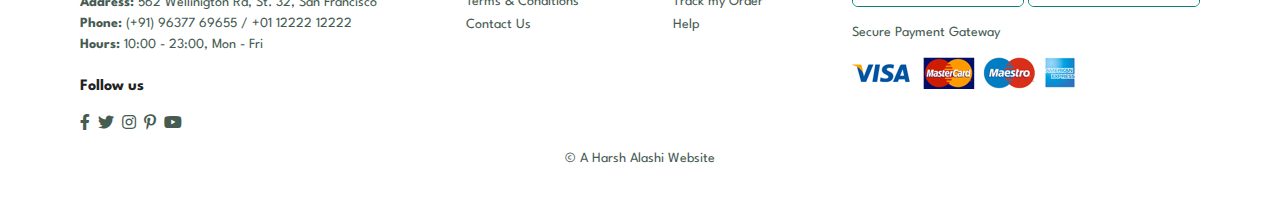
==== commit db4cd1a0: "few changes were made" ====
--- a/index.html
+++ b/index.html
@@ -21,10 +21,15 @@
           <li><a href="blog.html">Blog</a></li>
           <li><a href="about.html">About</a></li>
           <li><a href="contact.html">Contact</a></li>
-          <li>
+          <li id="lg-bag">
             <a href="cart.html"><i class="fas fa-shopping-bag"></i></a>
           </li>
+          <a href="#" id="close"><i class="fas fa-times"></i></a>
         </ul>
+      </div>
+      <div id="mobile">
+        <a href="cart.html"><i class="fas fa-shopping-bag"></i></a>
+        <i id="bar" class="fas fa-bars"></i>
       </div>
     </section>
 
@@ -67,7 +72,7 @@
       <h2>Featured Products</h2>
       <p>Summer Collections New Modern Design</p>
       <div class="product-container">
-        <div class="pro">
+        <div class="pro" onclick="window.location.href='sproduct.html';">
           <img src="./img/products/f1.jpg" alt="product" />
           <div class="description">
             <span>Adidas</span>
@@ -83,7 +88,7 @@
           </div>
           <a href="#"><i class="fas fa-shopping-cart cart"></i></a>
         </div>
-        <div class="pro">
+        <div class="pro" onclick="window.location.href='sproduct.html';">
           <img src="./img/products/f2.jpg" alt="product" />
           <div class="description">
             <span>Adidas</span>
@@ -99,7 +104,7 @@
           </div>
           <a href="#"><i class="fas fa-shopping-cart cart"></i></a>
         </div>
-        <div class="pro">
+        <div class="pro" onclick="window.location.href='sproduct.html';">
           <img src="./img/products/f3.jpg" alt="product" />
           <div class="description">
             <span>Adidas</span>
@@ -115,7 +120,7 @@
           </div>
           <a href="#"><i class="fas fa-shopping-cart cart"></i></a>
         </div>
-        <div class="pro">
+        <div class="pro" onclick="window.location.href='sproduct.html';">
           <img src="./img/products/f4.jpg" alt="product" />
           <div class="description">
             <span>Adidas</span>
@@ -131,7 +136,7 @@
           </div>
           <a href="#"><i class="fas fa-shopping-cart cart"></i></a>
         </div>
-        <div class="pro">
+        <div class="pro" onclick="window.location.href='sproduct.html';">
           <img src="./img/products/f5.jpg" alt="product" />
           <div class="description">
             <span>Adidas</span>
@@ -147,7 +152,7 @@
           </div>
           <a href="#"><i class="fas fa-shopping-cart cart"></i></a>
         </div>
-        <div class="pro">
+        <div class="pro" onclick="window.location.href='sproduct.html';">
           <img src="./img/products/f6.jpg" alt="product" />
           <div class="description">
             <span>Adidas</span>
@@ -163,7 +168,7 @@
           </div>
           <a href="#"><i class="fas fa-shopping-cart cart"></i></a>
         </div>
-        <div class="pro">
+        <div class="pro" onclick="window.location.href='sproduct.html';">
           <img src="./img/products/f7.jpg" alt="product" />
           <div class="description">
             <span>Adidas</span>
@@ -179,7 +184,7 @@
           </div>
           <a href="#"><i class="fas fa-shopping-cart cart"></i></a>
         </div>
-        <div class="pro">
+        <div class="pro" onclick="window.location.href='sproduct.html';">
           <img src="./img/products/f8.jpg" alt="product" />
           <div class="description">
             <span>Adidas</span>
@@ -201,14 +206,14 @@
     <section id="banner" class="section-m1">
       <h4>Repair Services</h4>
       <h2>Upto <span>70% Off</span> - All T-Shirts and Accessories</h2>
-      <button class="normal">Explore More</button>
+      <button class="normal"><a href="shop.html">Explore More</a></button>
     </section>
 
     <section id="product1" class="section-p1">
       <h2>New Arrivals</h2>
       <p>Summer Collections New Modern Design</p>
       <div class="product-container">
-        <div class="pro">
+        <div class="pro" onclick="window.location.href='sproduct.html';">
           <img src="./img/products/n1.jpg" alt="product" />
           <div class="description">
             <span>Adidas</span>
@@ -224,7 +229,7 @@
           </div>
           <a href="#"><i class="fas fa-shopping-cart cart"></i></a>
         </div>
-        <div class="pro">
+        <div class="pro" onclick="window.location.href='sproduct.html';">
           <img src="./img/products/n2.jpg" alt="product" />
           <div class="description">
             <span>Adidas</span>
@@ -240,7 +245,7 @@
           </div>
           <a href="#"><i class="fas fa-shopping-cart cart"></i></a>
         </div>
-        <div class="pro">
+        <div class="pro" onclick="window.location.href='sproduct.html';">
           <img src="./img/products/n3.jpg" alt="product" />
           <div class="description">
             <span>Adidas</span>
@@ -256,7 +261,7 @@
           </div>
           <a href="#"><i class="fas fa-shopping-cart cart"></i></a>
         </div>
-        <div class="pro">
+        <div class="pro" onclick="window.location.href='sproduct.html';">
           <img src="./img/products/n4.jpg" alt="product" />
           <div class="description">
             <span>Adidas</span>
@@ -272,7 +277,7 @@
           </div>
           <a href="#"><i class="fas fa-shopping-cart cart"></i></a>
         </div>
-        <div class="pro">
+        <div class="pro" onclick="window.location.href='sproduct.html';">
           <img src="./img/products/n5.jpg" alt="product" />
           <div class="description">
             <span>Adidas</span>
@@ -288,7 +293,7 @@
           </div>
           <a href="#"><i class="fas fa-shopping-cart cart"></i></a>
         </div>
-        <div class="pro">
+        <div class="pro" onclick="window.location.href='sproduct.html';">
           <img src="./img/products/n6.jpg" alt="product" />
           <div class="description">
             <span>Adidas</span>
@@ -304,7 +309,7 @@
           </div>
           <a href="#"><i class="fas fa-shopping-cart cart"></i></a>
         </div>
-        <div class="pro">
+        <div class="pro" onclick="window.location.href='sproduct.html';">
           <img src="./img/products/n7.jpg" alt="product" />
           <div class="description">
             <span>Adidas</span>
@@ -320,7 +325,7 @@
           </div>
           <a href="#"><i class="fas fa-shopping-cart cart"></i></a>
         </div>
-        <div class="pro">
+        <div class="pro" onclick="window.location.href='sproduct.html';">
           <img src="./img/products/n8.jpg" alt="product" />
           <div class="description">
             <span>Adidas</span>
@@ -344,13 +349,13 @@
         <h4>Crazy deals</h4>
         <h2>Buy 1 Get 1 Free!</h2>
         <span>The Best Classic Dress is on Sale at Cara</span>
-        <button class="white">Learn More</button>
+        <button class="white"><a href="shop.html">Learn More</a></button>
       </div>
       <div class="banner-box banner-box2">
         <h4>Spring/Summer Collection</h4>
         <h2>Upcoming Season</h2>
         <span>The Best Classic Dress is on Sale at Cara</span>
-        <button class="white">Collection</button>
+        <button class="white"><a href="shop.html">Collection</a></button>
       </div>
     </section>
 
@@ -434,6 +439,6 @@
       </div>
     </footer>
 
-    <script src="script.js"></script>
+    <script src="./script.js"></script>
   </body>
 </html>
--- a/styles.css
+++ b/styles.css
@@ -130,6 +130,15 @@
   left: 20px;
 }
 
+#mobile {
+  display: none;
+  align-items: center;
+}
+
+#close {
+  display: none;
+}
+
 /* Hero  */
 #hero {
   background-image: url(./img/hero4.png);
@@ -338,8 +347,17 @@
   color: #00ffee;
 }
 
+#banner .normal a {
+  color: #000;
+  text-decoration: none;
+}
+
 #banner button:hover {
   background: #088178;
+  color: white;
+}
+
+#banner button:hover a {
   color: white;
 }
 
@@ -386,10 +404,20 @@
   padding-bottom: 15px;
 }
 
+#sm-banner .banner-box a {
+  text-decoration: none;
+  color: #fff;
+  font-weight: 700;
+}
+
 /* Hover Effect */
 #sm-banner .banner-box:hover button {
   background: #cce7d0;
   border: 1px solid #cce7d0;
+  color: #000;
+}
+
+#sm-banner .banner-box:hover button a {
   color: #000;
 }
 
@@ -550,3 +578,721 @@
   width: 100%;
   text-align: center;
 }
+
+@media (max-width: 367px) {
+  #hero {
+    /* padding: 0 20px; */
+    background-position: top 30% right 40%;
+  }
+  #hero button {
+    /* margin-top: 25px; */
+    padding: 14px 50px 14px 50px;
+  }
+  #feature {
+    display: flex;
+    flex-direction: column;
+    justify-content: center;
+  }
+}
+
+/* SHOP PAGE STARTS HERE */
+#page-header {
+  background-image: url(./img/banner/b1.jpg);
+  width: 100%;
+  height: 40vh;
+  background-size: cover;
+  display: flex;
+  justify-content: center;
+  text-align: center;
+  flex-direction: column;
+  padding: 14px;
+}
+
+#page-header h2,
+#page-header p {
+  color: #fff;
+}
+
+#pagination {
+  text-align: center;
+}
+
+#pagination a {
+  text-decoration: none;
+  background-color: #088178;
+  padding: 15px 20px;
+  border-radius: 4px;
+  color: #fff;
+  font-weight: 600;
+}
+
+/* SINGLE_PRODUCT */
+
+#prodetails {
+  display: flex;
+  margin-top: 20px;
+}
+
+#prodetails .single-pro-image {
+  width: 40%;
+  margin-right: 50px;
+}
+
+.small-img-group {
+  display: flex;
+  justify-content: space-between;
+}
+
+.small-img-col {
+  flex-basis: 24%;
+  cursor: pointer;
+}
+
+#prodetails .single-pro-details {
+  width: 50%;
+  padding-top: 30px;
+}
+
+#prodetails .single-pro-details h4 {
+  padding: 40px 0 20px 0;
+}
+
+#prodetails .single-pro-details h2 {
+  font-size: 28px;
+}
+
+#prodetails .single-pro-details select {
+  display: block;
+  padding: 5px 10px;
+  margin-bottom: 10px;
+}
+
+#prodetails .single-pro-details input {
+  width: 50px;
+  height: 47px;
+  padding-left: 10px;
+  font-size: 16px;
+  margin-right: 10px;
+}
+
+#prodetails .single-pro-details input:focus {
+  outline: none;
+}
+
+#prodetails .single-pro-details button {
+  background: #088178;
+  color: #fff;
+}
+
+#prodetails .single-pro-details span {
+  line-height: 25px;
+  color: #606063;
+}
+
+/* ****************BLOG PAGE************************* */
+#page-header.blog-header {
+  background-image: url(/img/banner/b19.jpg);
+}
+
+#blog {
+  padding: 150px 150px 0 150px;
+}
+
+#blog .blog-box {
+  display: flex;
+  align-items: center;
+  width: 100%;
+  position: relative;
+  padding-bottom: 90px;
+}
+
+#blog .blog-img {
+  width: 50%;
+  margin-right: 40px;
+}
+
+#blog img {
+  width: 100%;
+  height: 300px;
+  object-fit: cover;
+}
+
+#blog .blog-details {
+  width: 50%;
+}
+
+#blog .blog-details a {
+  text-decoration: none;
+  color: #000;
+  font-size: 14px;
+  font-style: 700;
+  transition: 0.3s;
+}
+
+#blog .blog-details a:hover {
+  color: #088178;
+}
+
+#blog .blog-box h1 {
+  position: absolute;
+  top: -45px;
+  left: 0;
+  font-size: 60px;
+  font-weight: 700;
+  z-index: -1;
+  color: #a5a5a5;
+}
+
+/* *************************ABOUT PAGE*********************** */
+
+#page-header.about-header {
+  background-image: url(./img/about/banner.png);
+}
+
+#about-head {
+  display: flex;
+  align-items: center;
+}
+
+#about-head img {
+  width: 50%;
+  height: auto;
+}
+
+#about-head div {
+  padding-left: 40px;
+}
+
+#about-app {
+  text-align: center;
+}
+
+#about-app .video {
+  width: 70%;
+  height: 100%;
+  margin: 30px auto 0 auto;
+}
+
+#about-app .video video {
+  width: 100%;
+  height: 100%;
+  border-radius: 20px;
+}
+
+/* ***********CONTACT DETAILS************** */
+#contact-details {
+  display: flex;
+  align-items: center;
+  justify-content: space-between;
+}
+
+#contact-details .details {
+  width: 45%;
+}
+
+#contact-details .details span,
+#form-details form span {
+  font-size: 14px;
+  color: #606063;
+}
+
+#contact-details .details h2,
+#form-details form h2 {
+  font-size: 28px;
+  line-height: 35px;
+  padding: 20px 0;
+}
+
+#contact-details .details h3 {
+  font-size: 18px;
+  padding-bottom: 15px;
+}
+
+#contact-details .details li {
+  list-style: none;
+  display: flex;
+  padding: 10px 0;
+}
+
+#contact-details .details li i {
+  font-size: 16px;
+  padding-right: 22px;
+}
+
+#contact-details .details li p {
+  margin: 0;
+  font-size: 16px;
+}
+
+#contact-details .map {
+  width: 50%;
+  height: 400px;
+}
+
+#contact-details .map iframe {
+  width: 100%;
+  height: 100%;
+}
+
+#form-details {
+  display: flex;
+  justify-content: space-between;
+  margin: 30px;
+  padding: 80px;
+  border: 1px solid #e1e1e1;
+}
+
+#form-details form {
+  display: flex;
+  flex-direction: column;
+  align-items: flex-start;
+  width: 65%;
+}
+
+#form-details form input,
+#form-details form textarea {
+  width: 100%;
+  padding: 12px 15px;
+  outline: none;
+  margin-bottom: 20px;
+  border: 1px solid #e1e1e1;
+}
+
+#form-details form button {
+  background-color: #088178;
+  color: #fff;
+}
+
+#form-details .people div {
+  padding-bottom: 25px;
+  display: flex;
+  align-items: flex-start;
+}
+
+#form-details .people div img {
+  width: 85px;
+  height: 85px;
+  object-fit: cover;
+  margin-right: 15px;
+}
+
+#form-details .people div p {
+  margin: 0;
+  font-size: 14px;
+  line-height: 25px;
+}
+
+#form-details .people div p span {
+  display: block;
+  font-size: 16px;
+  font-weight: 600;
+  color: #000;
+}
+
+/* *************CART*************** */
+
+#cart {
+  overflow-x: auto;
+}
+#cart table {
+  width: 100%;
+  border-collapse: collapse;
+  table-layout: fixed;
+  white-space: nowrap;
+}
+
+#cart table img {
+  width: 70px;
+}
+
+#cart table td:nth-child(1) {
+  width: 150px;
+  text-align: center;
+}
+#cart table td:nth-child(2) {
+  width: 250px;
+  text-align: center;
+}
+#cart table td:nth-child(3) {
+  width: 150px;
+  text-align: center;
+}
+#cart table td:nth-child(4),
+#cart table td:nth-child(5),
+#cart table td:nth-child(6) {
+  width: 150px;
+  text-align: center;
+}
+
+#cart table td:nth-child(4) input {
+  width: 70px;
+  padding: 10px 5px 10px 15px;
+}
+
+#cart table thead {
+  border: 1px solid #e2e9e1;
+  border-left: none;
+  border-right: none;
+}
+
+#cart table thead td {
+  font-weight: 700;
+  text-transform: uppercase;
+  padding: 18px 0;
+  font-size: 14px;
+}
+
+#cart table tbody tr td {
+  padding-top: 15px;
+}
+
+#cart table tbody tr td {
+  font-size: 14px;
+}
+
+#cart-add {
+  display: flex;
+  flex-wrap: wrap;
+  justify-content: space-between;
+}
+
+#coupon {
+  width: 50%;
+  margin-bottom: 30px;
+}
+
+#coupon h3,
+#subtotal h3 {
+  padding-bottom: 15px;
+}
+
+#coupon input {
+  padding: 10px 20px;
+  outline: none;
+  width: 60%;
+  margin-right: 10px;
+  border: 1px solid #e2e9e1;
+}
+
+#coupon button,
+#subtotal button {
+  background-color: #088178;
+  color: #fff;
+  padding: 10px 20px;
+}
+
+#subtotal {
+  width: 50%;
+  margin-bottom: 30px;
+  border: 1px solid #e2e9e1;
+  padding: 30px;
+}
+
+#subtotal table {
+  border-collapse: collapse;
+  width: 100%;
+  margin-bottom: 20px;
+}
+#subtotal table td {
+  width: 50%;
+  border: 1px solid #e2e9e1;
+  padding: 10px;
+  font-size: 14px;
+}
+
+/* *****************************************MEDIA QUERIES*************************************** */
+
+@media (max-width: 799px) {
+  .section-p1 {
+    padding: 40px 40px;
+  }
+
+  #navbar {
+    display: flex;
+    flex-direction: column;
+    align-items: flex-start;
+    justify-content: flex-start;
+    position: fixed;
+    top: 0;
+    right: -300px;
+    height: 100vh;
+    width: 300px;
+    background-color: #e3e6f3;
+    box-shadow: 0 40px 60px rgba(0, 0, 0, 0.1);
+    padding: 80px 0 0 10px;
+    transition: 0.4s;
+  }
+
+  #navbar.active {
+    right: 0;
+  }
+
+  #navbar li {
+    margin-bottom: 25px;
+  }
+
+  #mobile {
+    display: flex;
+    align-items: center;
+  }
+
+  #mobile i {
+    color: #1a1a1a;
+    padding-left: 20px;
+    font-size: 24px;
+  }
+
+  #close {
+    position: absolute;
+    display: initial;
+    top: 30px;
+    left: 30px;
+    color: #1a1a1a;
+    font-size: 24px;
+  }
+
+  #lg-bag {
+    display: none;
+  }
+
+  #hero {
+    height: 70vh;
+    padding: 0 90px;
+    background-position: top 30% right 50%;
+  }
+
+  #feature {
+    justify-content: center;
+  }
+
+  #feature .feature-box {
+    margin: 15px 15px;
+  }
+
+  #product1 .product-container {
+    justify-content: center;
+  }
+
+  #product1 .pro {
+    margin: 15px;
+  }
+
+  #banner {
+    height: 25vh;
+  }
+
+  #sm-banner .banner-box {
+    min-width: 100%;
+    height: 30vh;
+  }
+
+  #sm-banner .banner-box2 {
+    margin-top: 30px;
+  }
+
+  #banner3 {
+    padding: 0 40px;
+  }
+
+  #banner3 .banner-box {
+    width: 28%;
+  }
+
+  #newsletter .form {
+    width: 100%;
+  }
+
+  #blog {
+    padding: 100px 100px 0 100px;
+  }
+
+  /* Contact Page */
+  #form-details {
+    padding: 40px;
+  }
+
+  #form-details .people div img {
+    width: 75px;
+    height: 75px;
+  }
+
+  #form-details form {
+    display: flex;
+    flex-direction: column;
+    align-items: flex-start;
+    width: 50%;
+  }
+}
+
+@media (max-width: 477px) {
+  .section-p1 {
+    padding: 25px;
+  }
+  #header {
+    padding: 10px 30px;
+  }
+  #hero {
+    padding: 0 20px;
+    background-position: 60%;
+  }
+  #hero h1 {
+    font-size: 45px;
+  }
+  #hero h2 {
+    font-size: 32px;
+    line-height: 42px;
+  }
+  #hero h4 {
+    font-size: 25px;
+    margin: 0 0 10px 0;
+  }
+  #feature {
+    justify-content: space-between;
+  }
+  #feature .feature-box {
+    width: 155px;
+    margin: 0 0 15px 0;
+  }
+  #product1 .pro {
+    width: 100%;
+  }
+  #banner {
+    height: 40vh;
+  }
+  #banner h2 {
+    padding: 5px 20px;
+    text-align: center;
+  }
+  #sm-banner .banner-box {
+    min-width: 100%;
+    height: 40vh;
+  }
+  #sm-banner .banner-box2 {
+    margin-top: 20px;
+  }
+  #banner3 {
+    padding: 0 20px;
+  }
+  #banner3 .banner-box {
+    width: 100%;
+  }
+  #newsletter {
+    padding: 40px 20px;
+  }
+  #newsletter .form {
+    width: 100%;
+  }
+
+  /* Single_Product */
+  #prodetails {
+    display: flex;
+    flex-direction: column;
+  }
+
+  #prodetails .single-pro-image {
+    width: 100%;
+    margin-right: 0px;
+  }
+
+  #prodetails .single-pro-details {
+    width: 100%;
+  }
+
+  /* BLOG PAGE */
+  #blog .blog-box {
+    display: flex;
+    flex-direction: column;
+    align-items: flex-start;
+    width: 100%;
+    position: relative;
+    padding-bottom: 90px;
+  }
+
+  #blog {
+    padding: 85px 20px 0 20px;
+  }
+
+  #blog .blog-img {
+    width: 100%;
+    margin-bottom: 30px;
+  }
+
+  #blog .blog-details {
+    width: 100%;
+  }
+
+  /*******ABOUT PAGE******** */
+  #about-head {
+    flex-direction: column;
+  }
+
+  #about-head img {
+    width: 100%;
+    margin-bottom: 20px;
+  }
+
+  #about-head div {
+    padding-left: 0px;
+  }
+
+  #about-app .video {
+    width: 100%;
+  }
+
+  /* Contact Page */
+  #contact-details {
+    flex-direction: column;
+  }
+
+  #contact-details .details {
+    width: 100%;
+    margin-bottom: 30px;
+  }
+
+  #contact-details .map {
+    width: 100%;
+    height: 300px;
+  }
+
+  #form-details {
+    margin: 10px;
+    padding: 30px 10px;
+    flex-wrap: wrap;
+    border: 1px solid #e1e1e1;
+  }
+
+  #form-details form {
+    width: 100%;
+    margin-bottom: 40px;
+  }
+
+  /* Cart Page */
+  #cart-add {
+    flex-direction: column;
+  }
+
+  #coupon {
+    width: 100%;
+  }
+
+  #subtotal {
+    width: 100%;
+    padding: 20px;
+  }
+}
+
+@media (max-width: 367px) {
+  #hero {
+    /* padding: 0 20px; */
+    background-position: top 30% right 40%;
+  }
+  #hero button {
+    /* margin-top: 25px; */
+    padding: 14px 50px 14px 50px;
+  }
+  #feature {
+    display: flex;
+    flex-direction: column;
+    justify-content: center;
+  }
+}
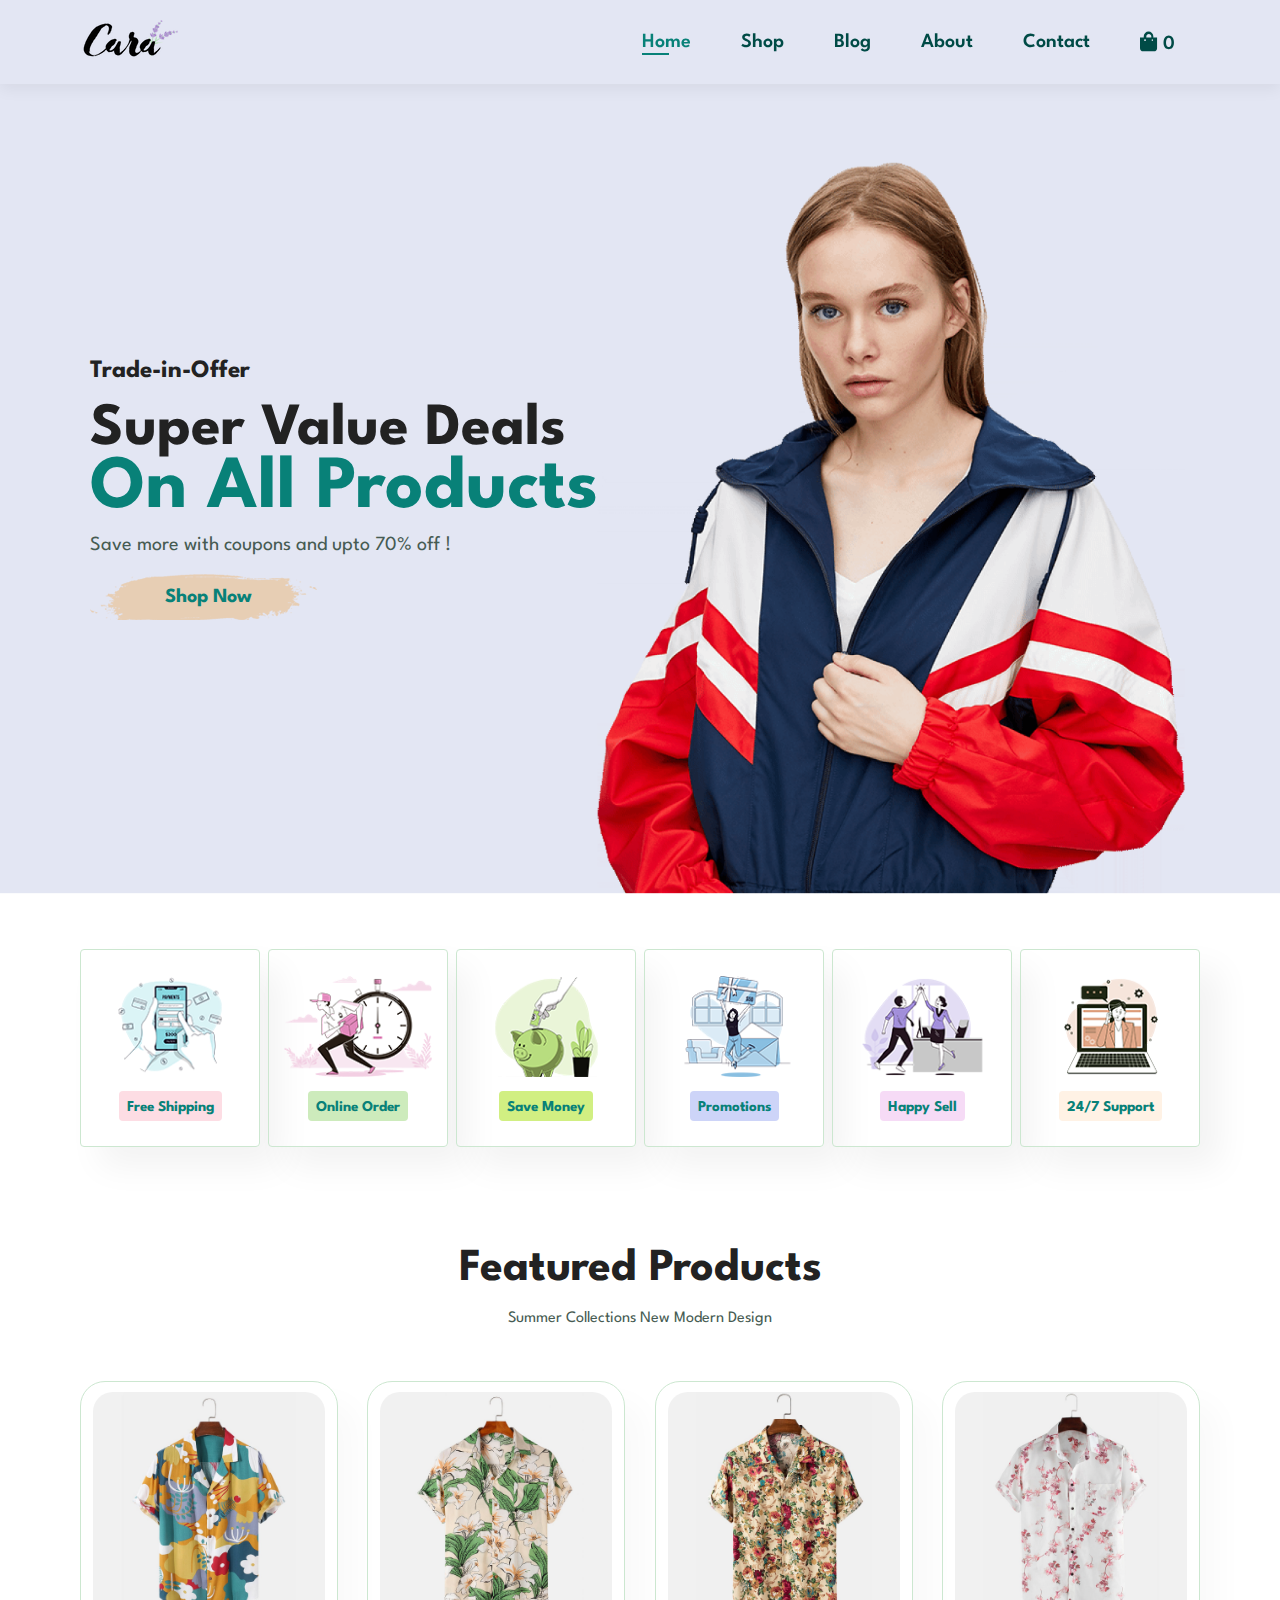
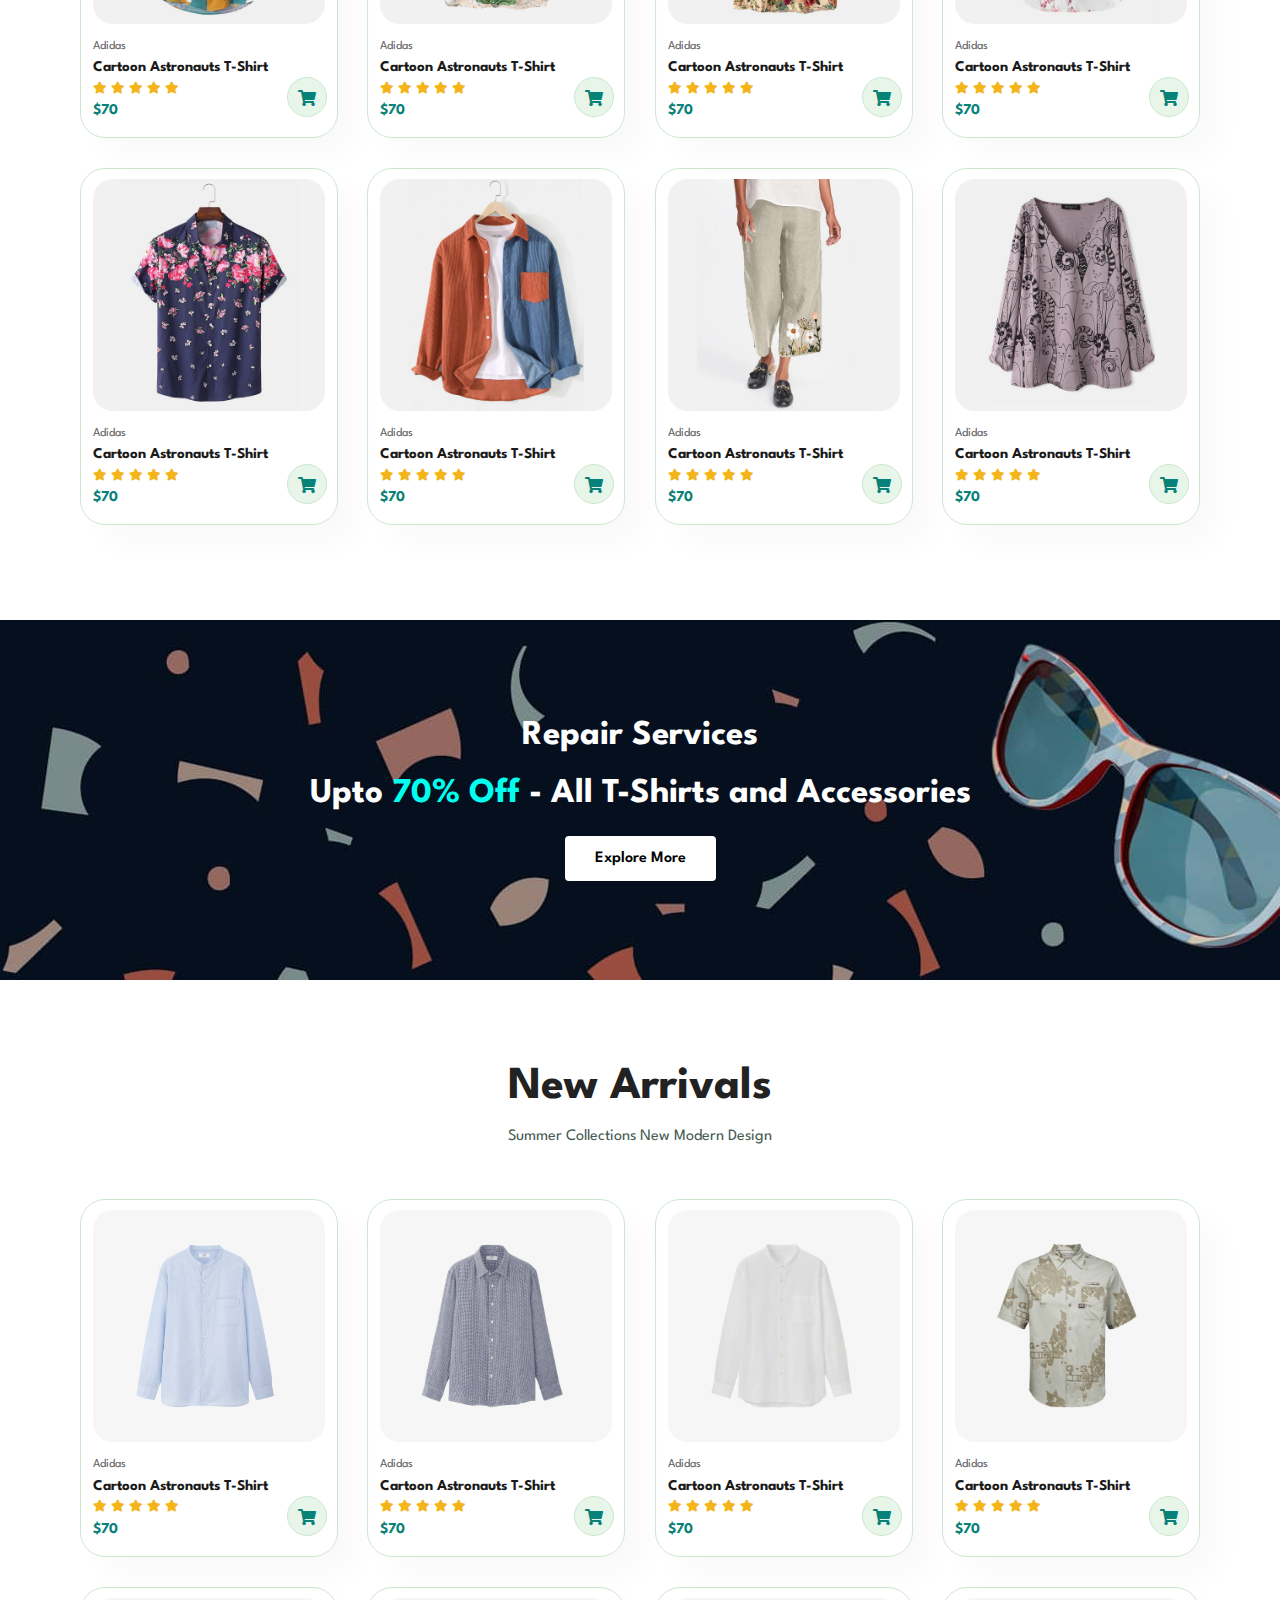
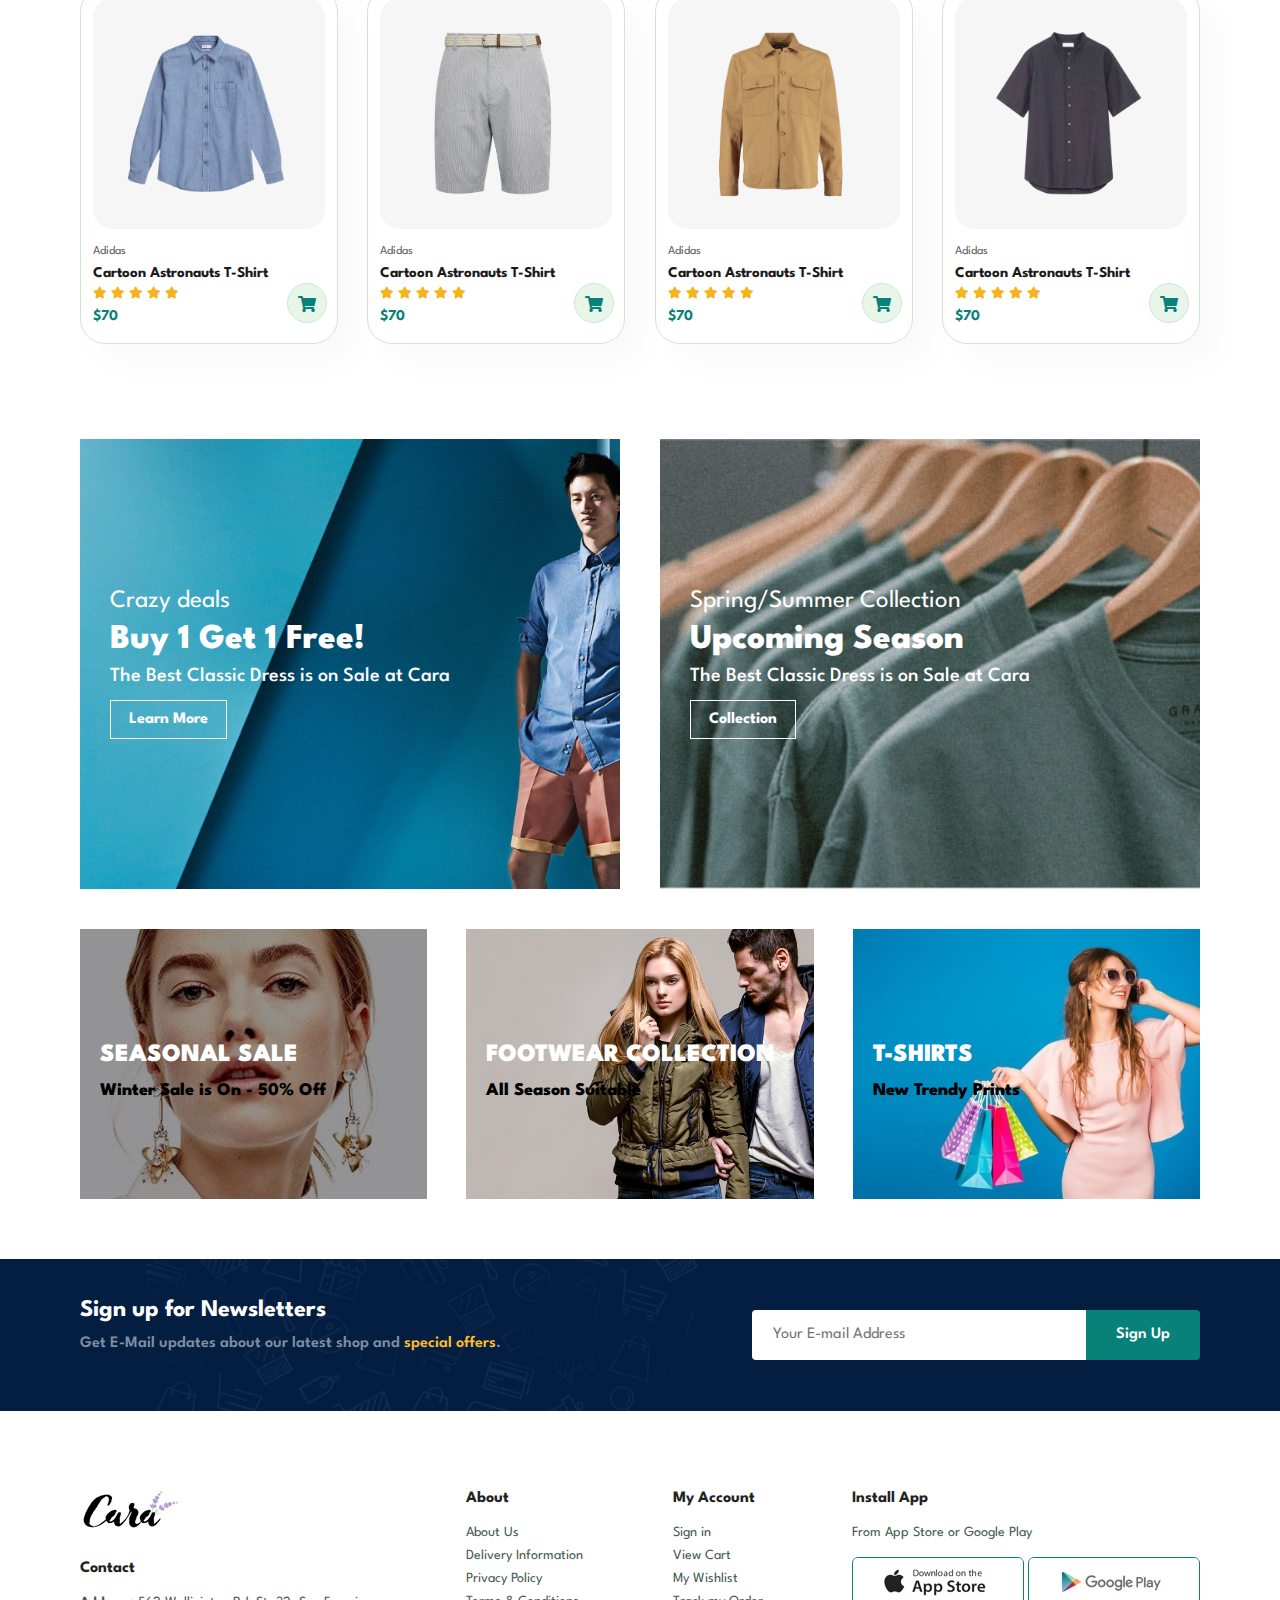
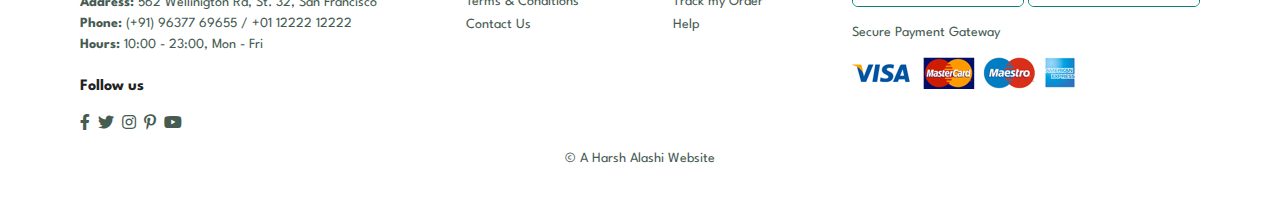
==== commit a3ae2702: "JAVASCRIPT was added" ====
--- a/index.html
+++ b/index.html
@@ -21,8 +21,10 @@
           <li><a href="blog.html">Blog</a></li>
           <li><a href="about.html">About</a></li>
           <li><a href="contact.html">Contact</a></li>
-          <li id="lg-bag">
-            <a href="cart.html"><i class="fas fa-shopping-bag"></i></a>
+          <li id="lg-bag" class="cart">
+            <a href="cart.html"
+              ><i class="fas fa-shopping-bag"></i><span> 0</span></a
+            >
           </li>
           <a href="#" id="close"><i class="fas fa-times"></i></a>
         </ul>
@@ -72,7 +74,7 @@
       <h2>Featured Products</h2>
       <p>Summer Collections New Modern Design</p>
       <div class="product-container">
-        <div class="pro" onclick="window.location.href='sproduct.html';">
+        <div class="pro">
           <img src="./img/products/f1.jpg" alt="product" />
           <div class="description">
             <span>Adidas</span>
@@ -86,9 +88,11 @@
             </div>
             <h4>$70</h4>
           </div>
-          <a href="#"><i class="fas fa-shopping-cart cart"></i></a>
-        </div>
-        <div class="pro" onclick="window.location.href='sproduct.html';">
+          <a class="add-cart cart-1" href="#"
+            ><i class="fas fa-shopping-cart cart"></i
+          ></a>
+        </div>
+        <div class="pro">
           <img src="./img/products/f2.jpg" alt="product" />
           <div class="description">
             <span>Adidas</span>
@@ -102,9 +106,11 @@
             </div>
             <h4>$70</h4>
           </div>
-          <a href="#"><i class="fas fa-shopping-cart cart"></i></a>
-        </div>
-        <div class="pro" onclick="window.location.href='sproduct.html';">
+          <a class="add-cart cart-2" href="#"
+            ><i class="fas fa-shopping-cart cart"></i
+          ></a>
+        </div>
+        <div class="pro">
           <img src="./img/products/f3.jpg" alt="product" />
           <div class="description">
             <span>Adidas</span>
@@ -118,9 +124,11 @@
             </div>
             <h4>$70</h4>
           </div>
-          <a href="#"><i class="fas fa-shopping-cart cart"></i></a>
-        </div>
-        <div class="pro" onclick="window.location.href='sproduct.html';">
+          <a class="add-cart cart-3" href="#"
+            ><i class="fas fa-shopping-cart cart"></i
+          ></a>
+        </div>
+        <div class="pro">
           <img src="./img/products/f4.jpg" alt="product" />
           <div class="description">
             <span>Adidas</span>
@@ -134,9 +142,11 @@
             </div>
             <h4>$70</h4>
           </div>
-          <a href="#"><i class="fas fa-shopping-cart cart"></i></a>
-        </div>
-        <div class="pro" onclick="window.location.href='sproduct.html';">
+          <a class="add-cart cart-4" href="#"
+            ><i class="fas fa-shopping-cart cart"></i
+          ></a>
+        </div>
+        <div class="pro">
           <img src="./img/products/f5.jpg" alt="product" />
           <div class="description">
             <span>Adidas</span>
@@ -150,9 +160,11 @@
             </div>
             <h4>$70</h4>
           </div>
-          <a href="#"><i class="fas fa-shopping-cart cart"></i></a>
-        </div>
-        <div class="pro" onclick="window.location.href='sproduct.html';">
+          <a class="add-cart cart-5" href="#"
+            ><i class="fas fa-shopping-cart cart"></i
+          ></a>
+        </div>
+        <div class="pro">
           <img src="./img/products/f6.jpg" alt="product" />
           <div class="description">
             <span>Adidas</span>
@@ -166,9 +178,11 @@
             </div>
             <h4>$70</h4>
           </div>
-          <a href="#"><i class="fas fa-shopping-cart cart"></i></a>
-        </div>
-        <div class="pro" onclick="window.location.href='sproduct.html';">
+          <a class="add-cart cart-6" href="#"
+            ><i class="fas fa-shopping-cart cart"></i
+          ></a>
+        </div>
+        <div class="pro">
           <img src="./img/products/f7.jpg" alt="product" />
           <div class="description">
             <span>Adidas</span>
@@ -182,9 +196,11 @@
             </div>
             <h4>$70</h4>
           </div>
-          <a href="#"><i class="fas fa-shopping-cart cart"></i></a>
-        </div>
-        <div class="pro" onclick="window.location.href='sproduct.html';">
+          <a class="add-cart cart-7" href="#"
+            ><i class="fas fa-shopping-cart cart"></i
+          ></a>
+        </div>
+        <div class="pro">
           <img src="./img/products/f8.jpg" alt="product" />
           <div class="description">
             <span>Adidas</span>
@@ -198,7 +214,9 @@
             </div>
             <h4>$70</h4>
           </div>
-          <a href="#"><i class="fas fa-shopping-cart cart"></i></a>
+          <a class="add-cart cart-8" href="#"
+            ><i class="fas fa-shopping-cart cart"></i
+          ></a>
         </div>
       </div>
     </section>
@@ -213,7 +231,7 @@
       <h2>New Arrivals</h2>
       <p>Summer Collections New Modern Design</p>
       <div class="product-container">
-        <div class="pro" onclick="window.location.href='sproduct.html';">
+        <div class="pro">
           <img src="./img/products/n1.jpg" alt="product" />
           <div class="description">
             <span>Adidas</span>
@@ -229,7 +247,7 @@
           </div>
           <a href="#"><i class="fas fa-shopping-cart cart"></i></a>
         </div>
-        <div class="pro" onclick="window.location.href='sproduct.html';">
+        <div class="pro">
           <img src="./img/products/n2.jpg" alt="product" />
           <div class="description">
             <span>Adidas</span>
@@ -245,7 +263,7 @@
           </div>
           <a href="#"><i class="fas fa-shopping-cart cart"></i></a>
         </div>
-        <div class="pro" onclick="window.location.href='sproduct.html';">
+        <div class="pro">
           <img src="./img/products/n3.jpg" alt="product" />
           <div class="description">
             <span>Adidas</span>
@@ -261,7 +279,7 @@
           </div>
           <a href="#"><i class="fas fa-shopping-cart cart"></i></a>
         </div>
-        <div class="pro" onclick="window.location.href='sproduct.html';">
+        <div class="pro">
           <img src="./img/products/n4.jpg" alt="product" />
           <div class="description">
             <span>Adidas</span>
@@ -277,7 +295,7 @@
           </div>
           <a href="#"><i class="fas fa-shopping-cart cart"></i></a>
         </div>
-        <div class="pro" onclick="window.location.href='sproduct.html';">
+        <div class="pro">
           <img src="./img/products/n5.jpg" alt="product" />
           <div class="description">
             <span>Adidas</span>
@@ -293,7 +311,7 @@
           </div>
           <a href="#"><i class="fas fa-shopping-cart cart"></i></a>
         </div>
-        <div class="pro" onclick="window.location.href='sproduct.html';">
+        <div class="pro">
           <img src="./img/products/n6.jpg" alt="product" />
           <div class="description">
             <span>Adidas</span>
@@ -309,7 +327,7 @@
           </div>
           <a href="#"><i class="fas fa-shopping-cart cart"></i></a>
         </div>
-        <div class="pro" onclick="window.location.href='sproduct.html';">
+        <div class="pro">
           <img src="./img/products/n7.jpg" alt="product" />
           <div class="description">
             <span>Adidas</span>
@@ -325,7 +343,7 @@
           </div>
           <a href="#"><i class="fas fa-shopping-cart cart"></i></a>
         </div>
-        <div class="pro" onclick="window.location.href='sproduct.html';">
+        <div class="pro">
           <img src="./img/products/n8.jpg" alt="product" />
           <div class="description">
             <span>Adidas</span>
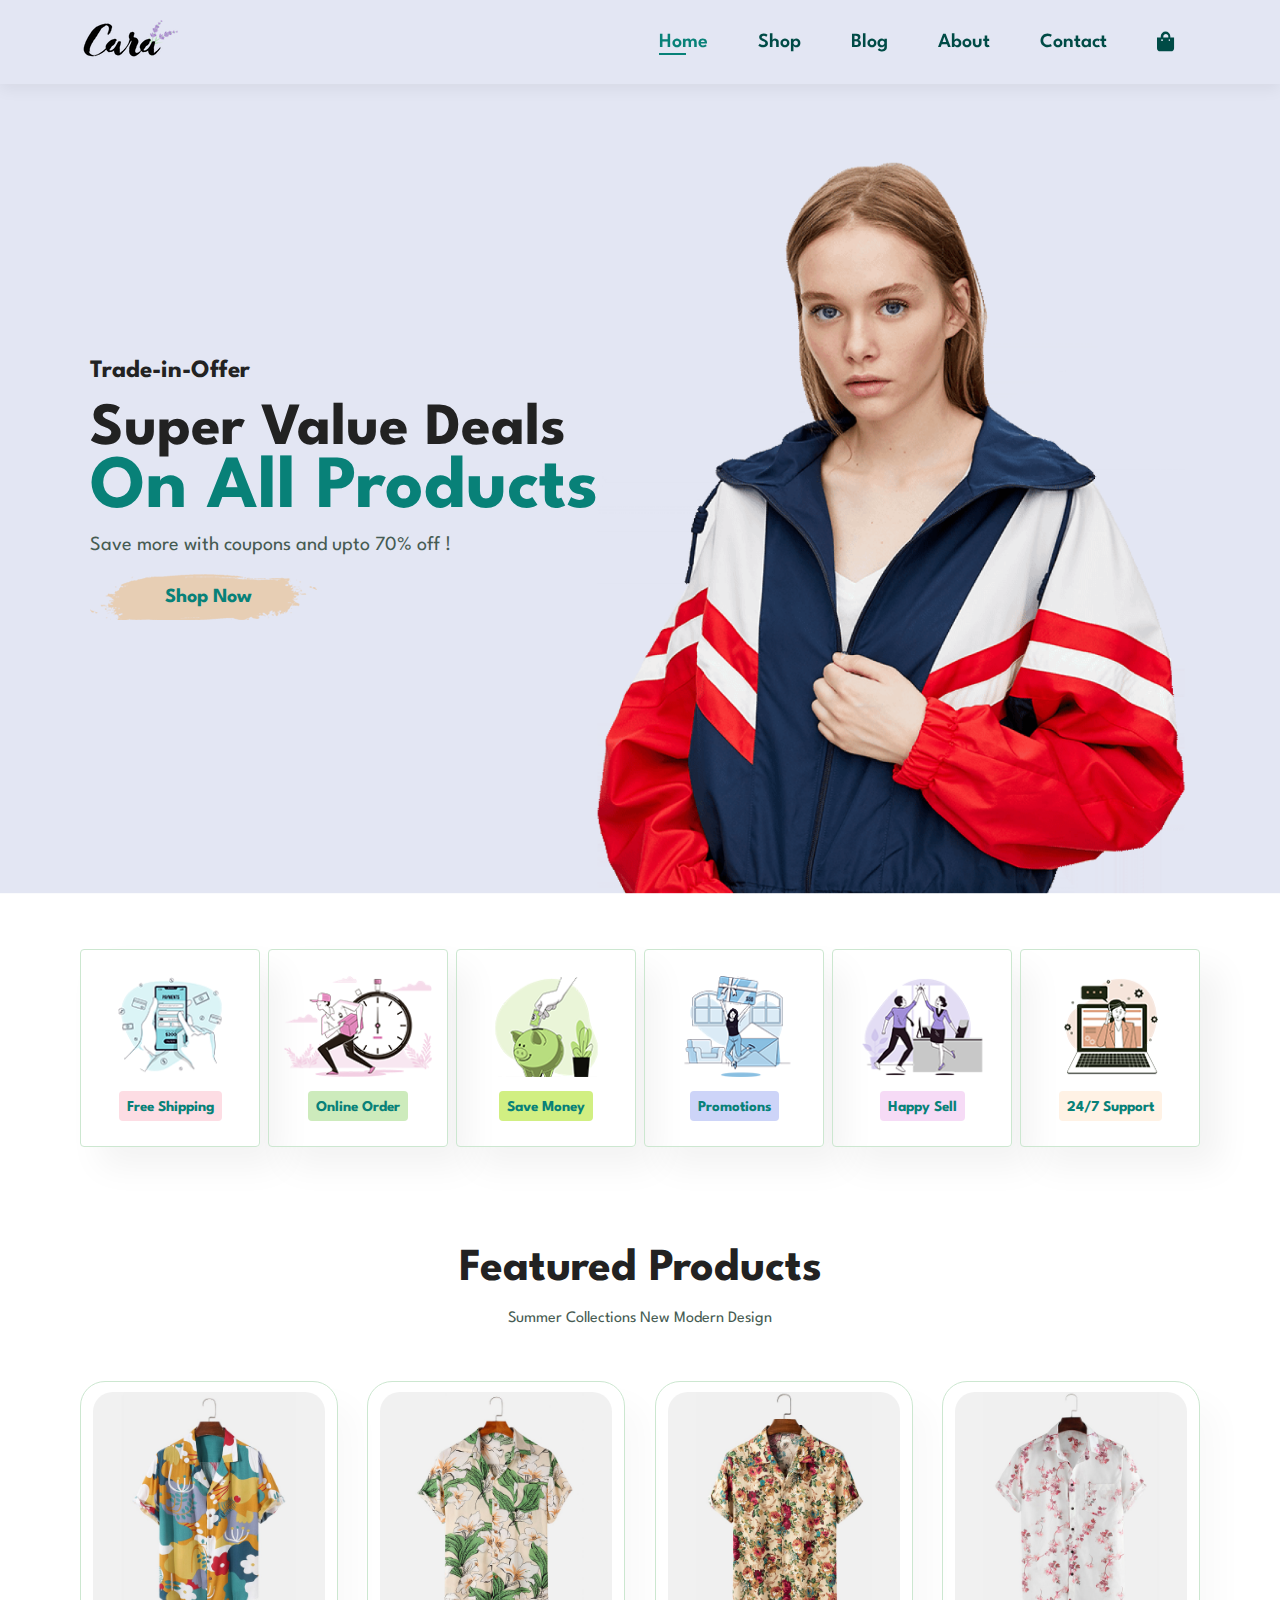
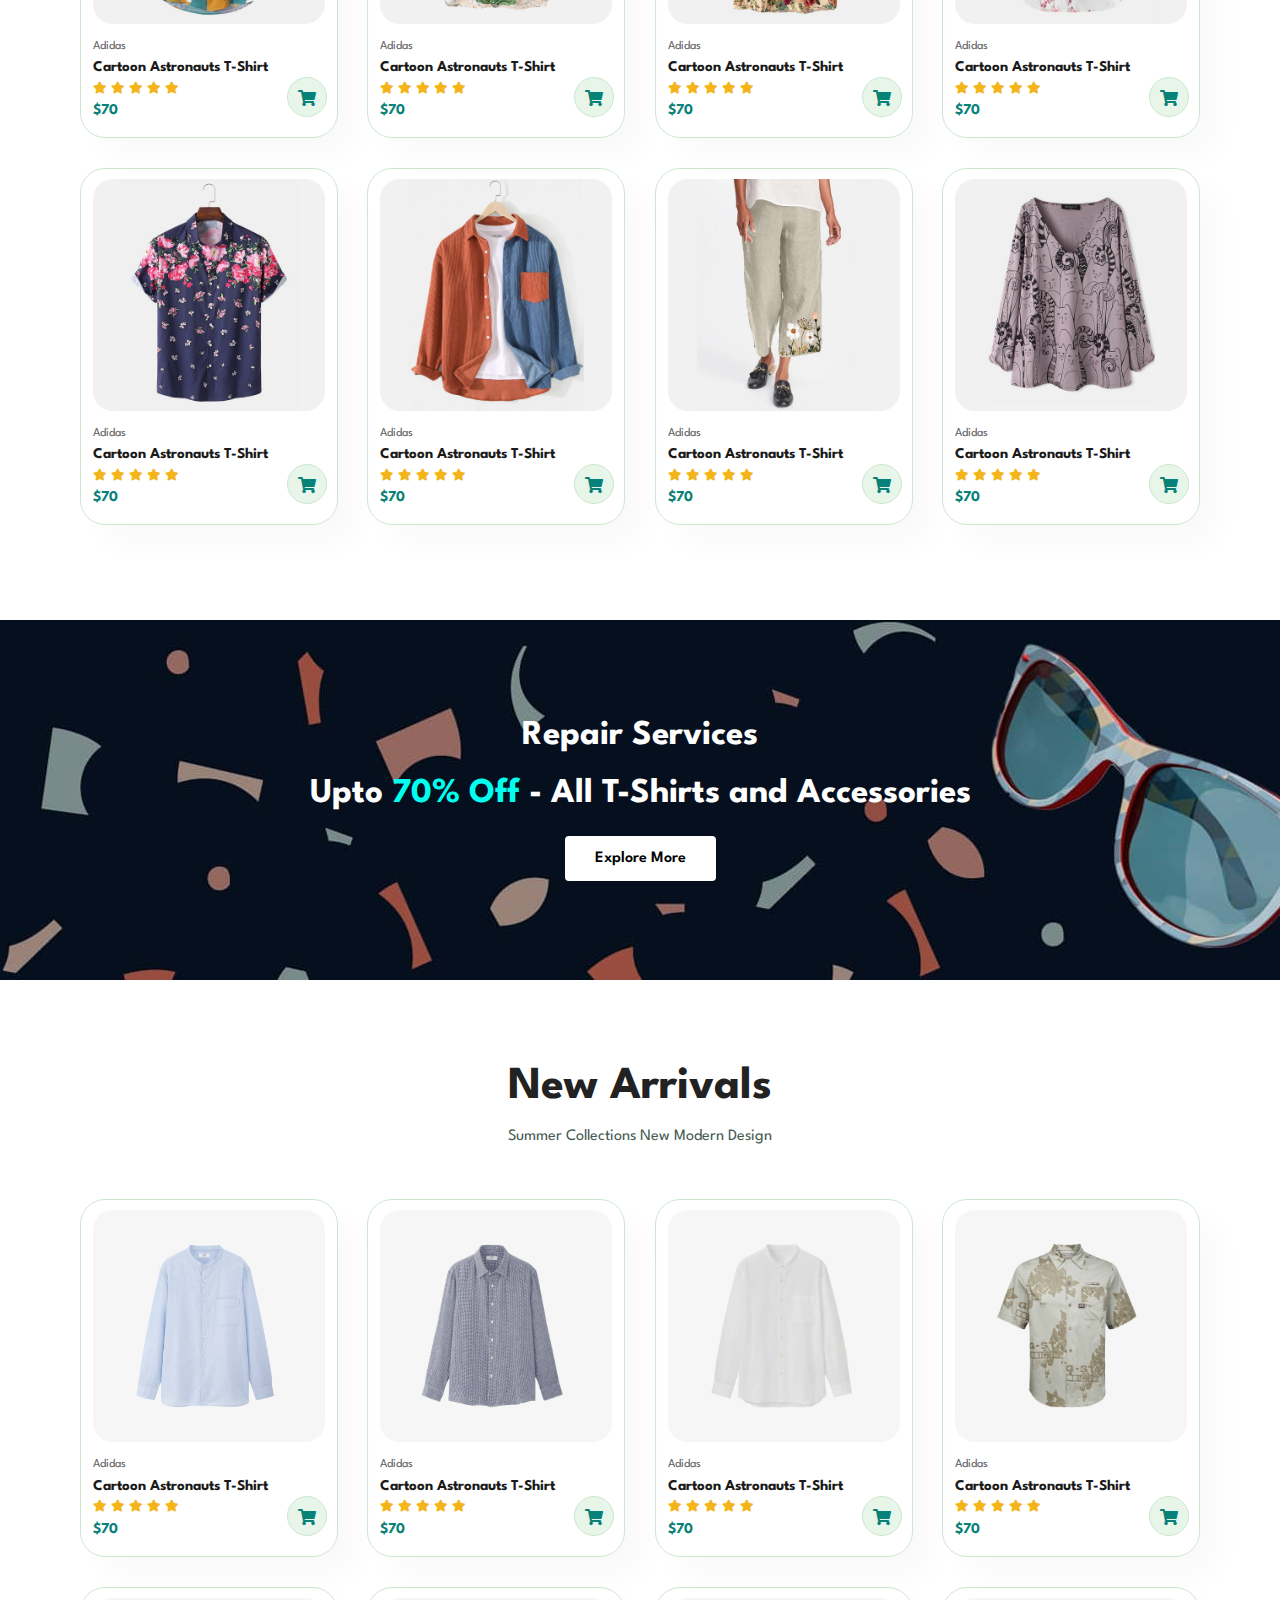
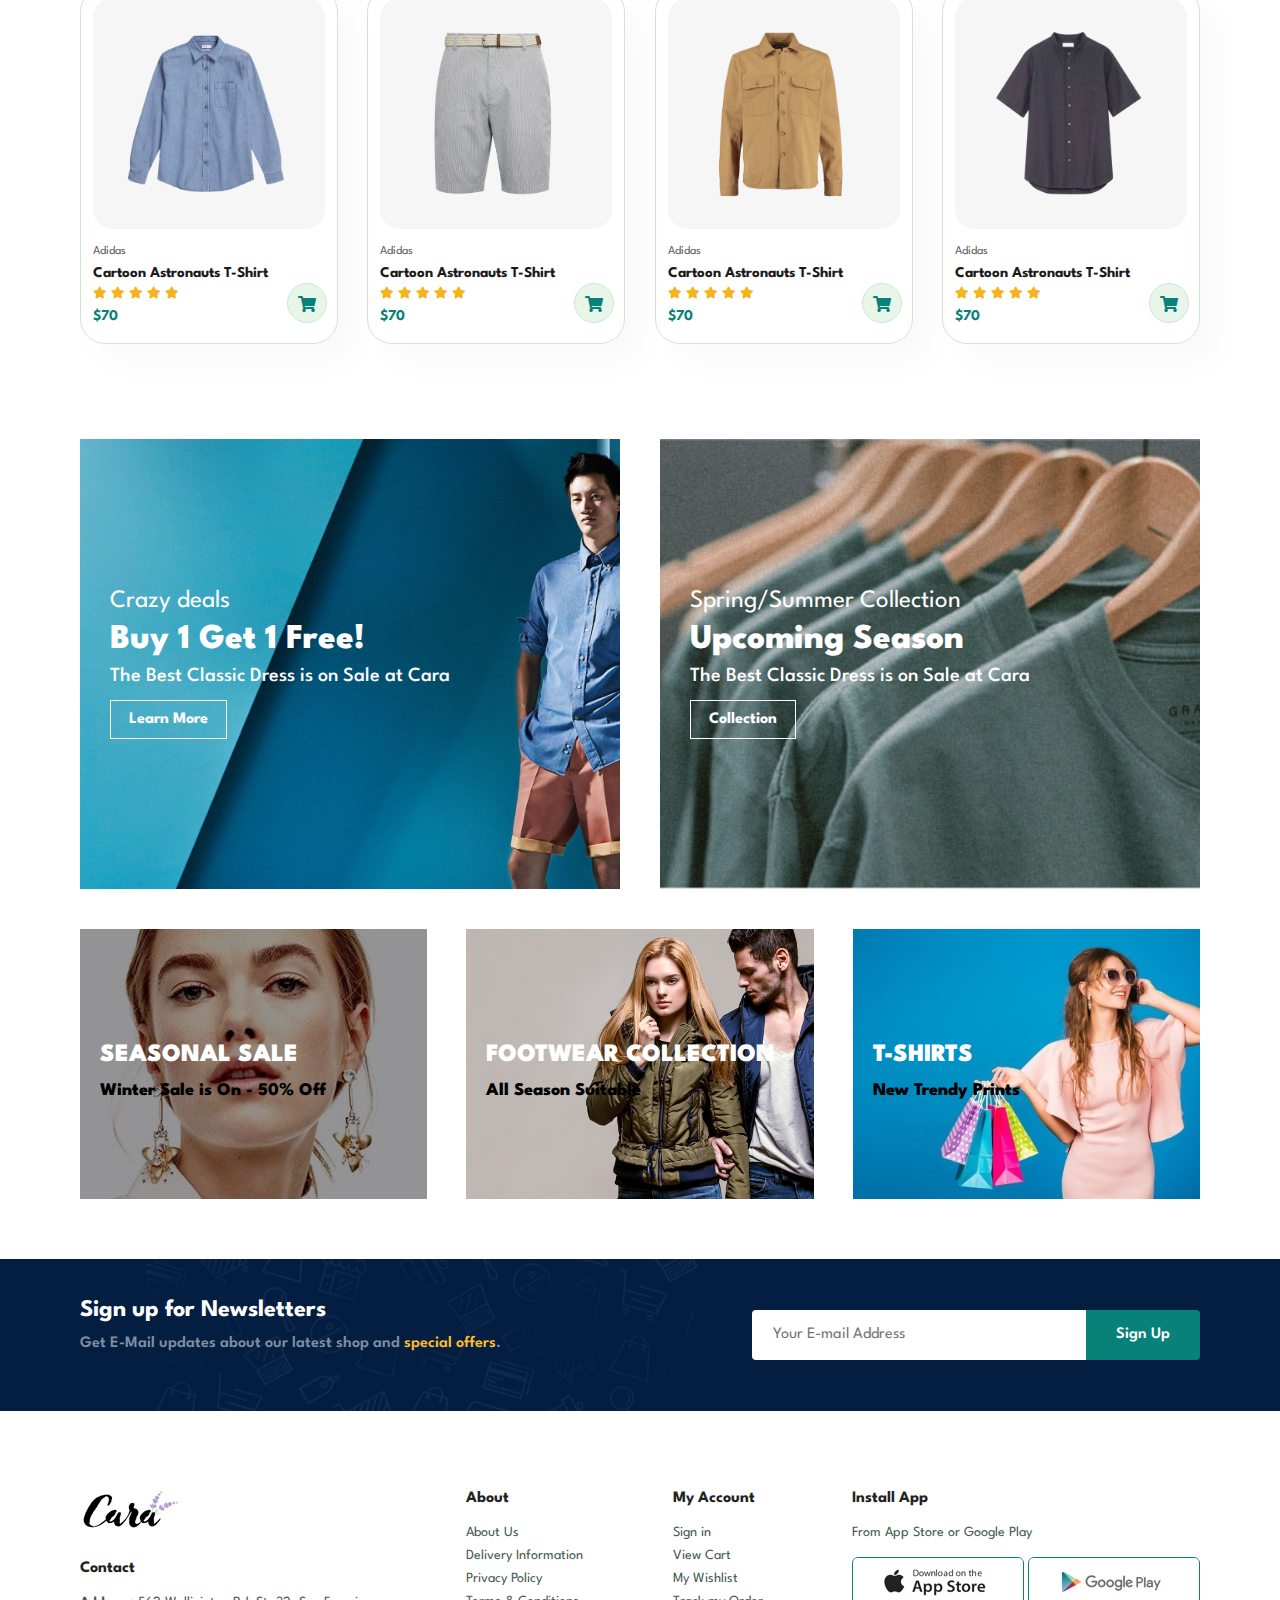
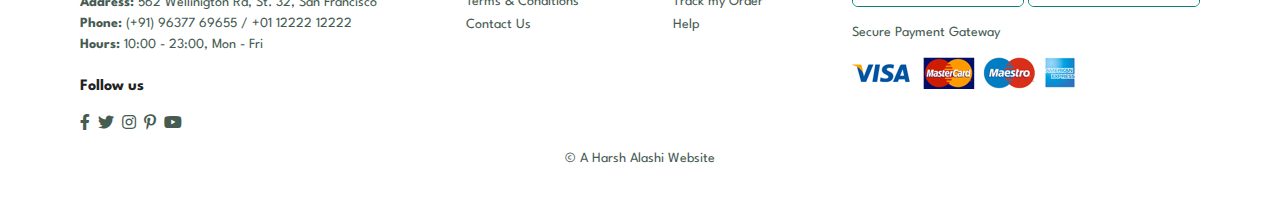
==== commit 0c57048e: "Changed Back from Dynamic to Static" ====
--- a/index.html
+++ b/index.html
@@ -22,9 +22,7 @@
           <li><a href="about.html">About</a></li>
           <li><a href="contact.html">Contact</a></li>
           <li id="lg-bag" class="cart">
-            <a href="cart.html"
-              ><i class="fas fa-shopping-bag"></i><span> 0</span></a
-            >
+            <a href="cart.html"><i class="fas fa-shopping-bag"></i></a>
           </li>
           <a href="#" id="close"><i class="fas fa-times"></i></a>
         </ul>
--- a/styles.css
+++ b/styles.css
@@ -904,7 +904,75 @@
 #cart table img {
   width: 70px;
 }
-
+/* 
+.products-container {
+  display: flex;
+  flex-wrap: wrap;
+  justify-content: center;
+  padding-bottom: 50px;
+  margin-top: 50px;
+}
+.products-container {
+  max-width: 650px;
+  justify-content: space-around;
+  margin: 0 auto;
+  margin-top: 50px;
+}
+
+.products-container i {
+  font-size: 25px;
+  color: #088178;
+  margin-left: 10px;
+  margin-right: 10px;
+  cursor: pointer;
+}
+
+.product-header {
+  width: 100%;
+  max-width: 650px;
+  display: flex;
+  justify-content: flex-start;
+  border-bottom: 4px solid #e2e9e1;
+  margin: 0 auto;
+}
+
+.product-title {
+  width: 45%;
+}
+
+.price {
+  width: 15%;
+  border-bottom: 4px solid #e2e9e1;
+  display: flex;
+  flex-wrap: wrap;
+  align-items: center;
+}
+
+/* .quantity {
+  width: 30%;
+  display: flex;
+  align-items: center;
+}
+
+.total {
+  width: 10%;
+  display: flex;
+  align-items: center;
+}
+
+.product {
+  width: 45%;
+  display: flex;
+  justify-content: space-around;
+  align-items: center;
+  padding: 10px 0;
+}
+
+.product img {
+  width: 65px;
+  height: 65px;
+  object-fit: cover;
+} */
 #cart table td:nth-child(1) {
   width: 150px;
   text-align: center;
@@ -1001,6 +1069,18 @@
 }
 
 /* *****************************************MEDIA QUERIES*************************************** */
+
+@media (max-width: 1180px) {
+  #feature {
+    justify-content: center;
+    gap: 30px;
+  }
+
+  #product1 .product-container {
+    justify-content: center;
+    gap: 30px;
+  }
+}
 
 @media (max-width: 799px) {
   .section-p1 {
